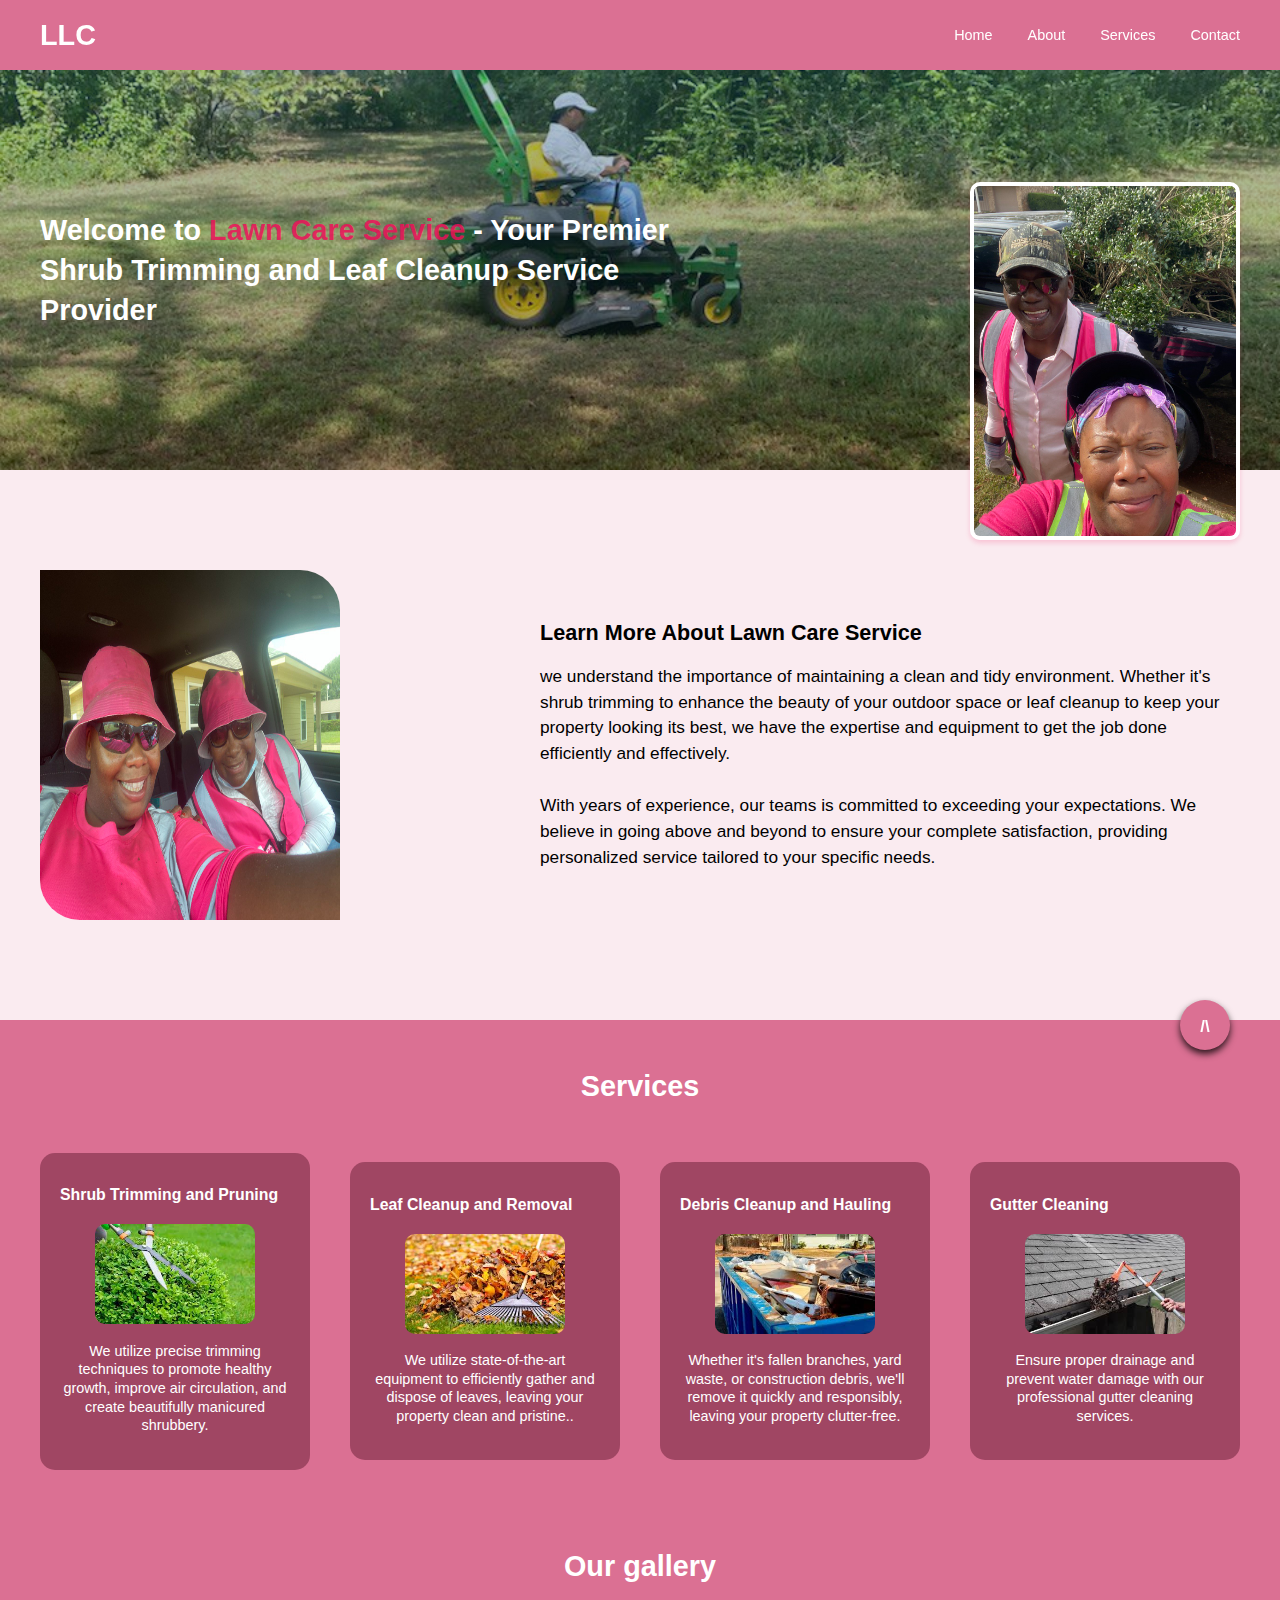
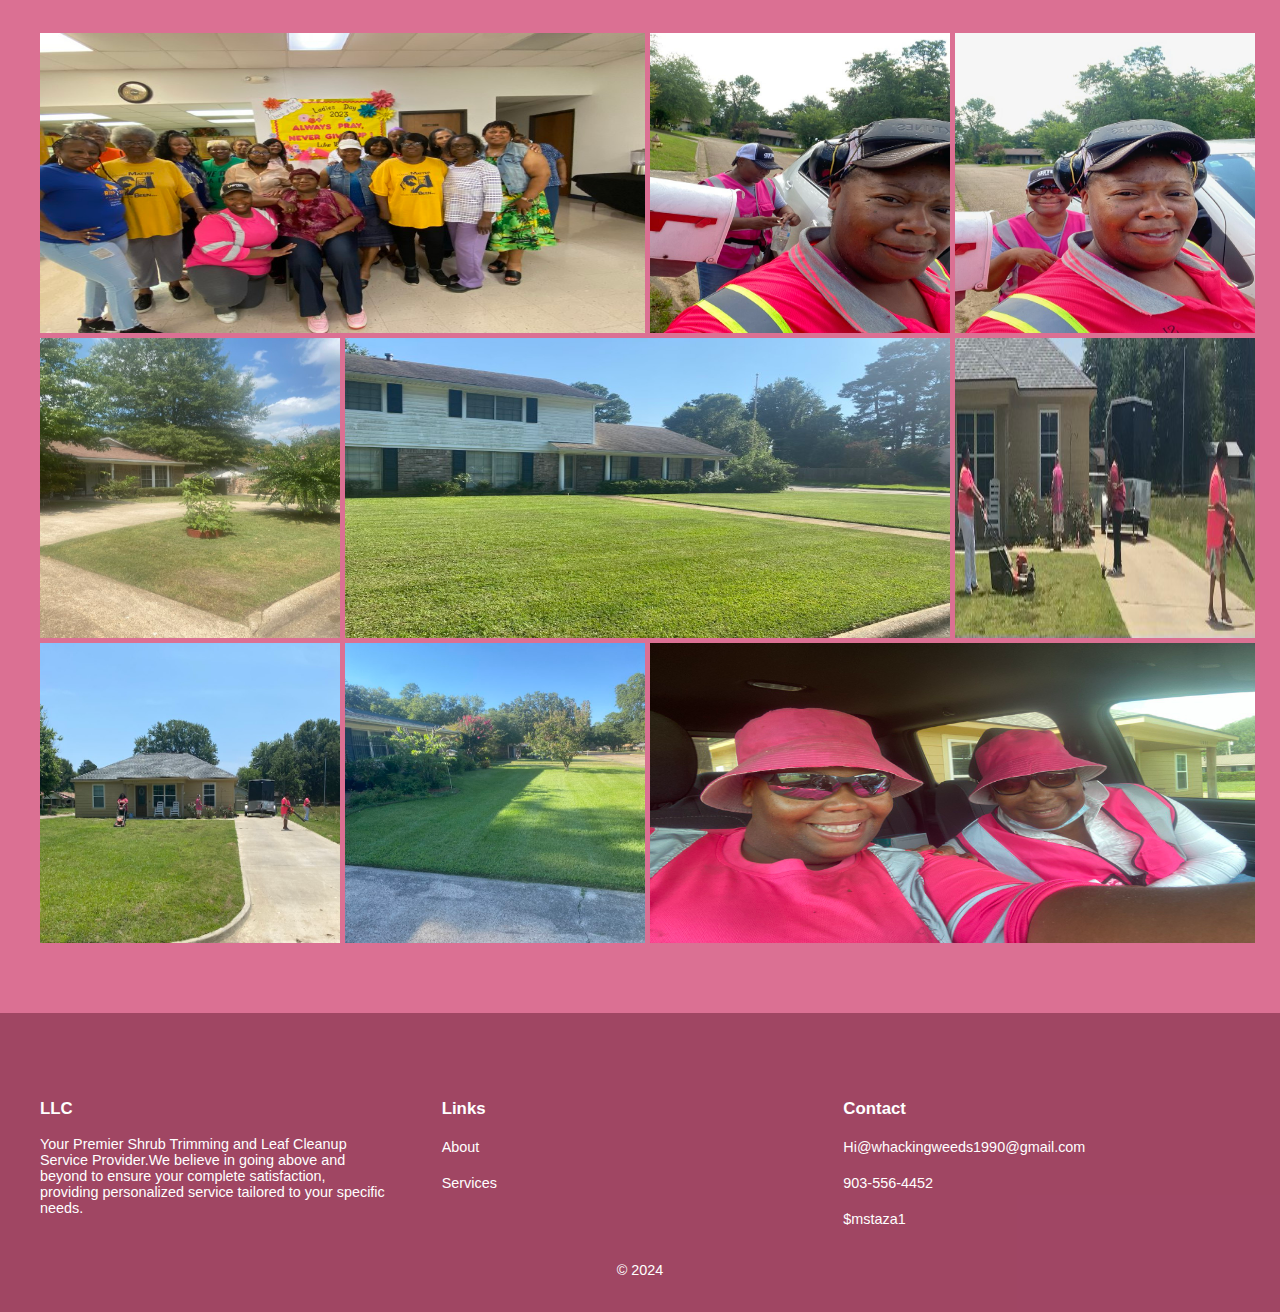
==== index.html @ cf126205 "added copyright" ====
<!DOCTYPE html>
<html lang="en">
  <head>
    <meta charset="UTF-8" />
    <meta name="viewport" content="width=device-width, initial-scale=1.0" />
    <title>Lawanda | She's cutting edge</title>
    <link rel="stylesheet" href="style.css" />
  </head>
  <body>
    <header id="header">
      <div class="container flex">
        <h1>LLC</h1>

        <nav class="flex">
          <li><a href="index.html">Home</a></li>
          <li><a href="#about">About</a></li>
          <li><a href="#services">Services</a></li>
          <li><a href="#contact">Contact</a></li>
        </nav>
      </div>
    </header>

    <a href="#showcase" class="arrow">
      <h3>/\</h3>
    </a>

    <section class="showcase" id="showcase">
      <div class="container flex">
        <h1>
          Welcome to <span class="sp-color"> Lawn Care Service</span> - Your
          Premier Shrub Trimming and Leaf Cleanup Service Provider
        </h1>

        <img src="images/showcase.jpg" alt="" />
      </div>
    </section>

    <section class="about" id="about">
      <div class="container flex">
        <img src="images/about.jpg" alt="" />
        <div>
          <h2>Learn More About Lawn Care Service</h2>
          <p>
            we understand the importance of maintaining a clean and tidy
            environment. Whether it's shrub trimming to enhance the beauty of
            your outdoor space or leaf cleanup to keep your property looking its
            best, we have the expertise and equipment to get the job done
            efficiently and effectively. <br />
            <br />
            With years of experience, our teams is committed to exceeding your
            expectations. We believe in going above and beyond to ensure your
            complete satisfaction, providing personalized service tailored to
            your specific needs.
          </p>
        </div>
      </div>
    </section>

    <section class="services" id="services">
      <h1 style="text-align: center">Services</h1>
      <div class="container flex">
        <div class="service">
          <h2>Shrub Trimming and Pruning</h2>
          <img src="images/trim.jpg" alt="" />

          <p>
            We utilize precise trimming techniques to promote healthy growth,
            improve air circulation, and create beautifully manicured shrubbery.
          </p>
        </div>

        <div class="service">
          <h2>Leaf Cleanup and Removal</h2>
          <img src="images/leaf.jpg" alt="" />

          <p>
            We utilize state-of-the-art equipment to efficiently gather and
            dispose of leaves, leaving your property clean and pristine..
          </p>
        </div>

        <div class="service">
          <h2>Debris Cleanup and Hauling</h2>
          <img src="images/debris.jpg" alt="" />

          <p>
            Whether it's fallen branches, yard waste, or construction debris,
            we'll remove it quickly and responsibly, leaving your property
            clutter-free.
          </p>
        </div>
        <div class="service">
          <h2>Gutter Cleaning</h2>
          <img src="images/gutter.jpg" alt="" />

          <p>
            Ensure proper drainage and prevent water damage with our
            professional gutter cleaning services.
          </p>
        </div>
      </div>
    </section>

    <section class="gallery">
      <div class="container">
        <h1 style="text-align: center">Our gallery</h1>

        <div class="grid">
          <img src="images/group.jpg" alt="" />
          <img src="images/one.jpg" alt="" />
          <img src="images/two.jpg" alt="" />
          <img src="images/six.jpg" alt="" />
          <img src="images/five.jpg" alt="" />
          <img src="images/three.jpg" alt="" />
          <img src="images/four.jpg" alt="" />
          <img src="images/seven.jpg" alt="" />
          <img src="images/about.jpg" alt="" />
        </div>
      </div>
    </section>

    <footer id="contact">
      <div class="container grid">
        <div>
          <h3>LLC</h3>
          <p>
            Your Premier Shrub Trimming and Leaf Cleanup Service Provider.We
            believe in going above and beyond to ensure your complete
            satisfaction, providing personalized service tailored to your
            specific needs.
          </p>
        </div>

        <div>
          <h3>Links</h3>
          <li><a href="#about">About</a></li>
          <li><a href="#services">Services</a></li>
        </div>
        <div>
          <h3>Contact</h3>
          <li>
            <a href="mailto:whackingweeds1990@gmail.com"
              >Hi@whackingweeds1990@gmail.com</a
            >
          </li>
          <li><a href="tel:9035564452">903-556-4452</a></li>
          <li>
            <a href="https://cash.app/$mstaza1" target="_blank">$mstaza1</a>
          </li>
        </div>
      </div>

      <p style="text-align: center">&copy; 2024</p>
    </footer>

    <script>
      const header = document.getElementById("header");
      const arrow = document.querySelector(".arrow");

      window.onscroll = () => {
        if (window.pageYOffset > 100) {
          header.classList.add("sticky");
          arrow.style.transform = "translateY(0px)";
        } else {
          header.classList.remove("sticky");
          arrow.style.transform = "translateY(200px)";
        }
      };
    </script>
  </body>
</html>
---- style.css ----
body {
  background: palevioletred;
  font-family: Arial, Helvetica, sans-serif;
  color: #fff;
  margin: 0;
  padding: 0;
  position: relative;
  overflow-x: hidden;
}

html {
  scroll-behavior: smooth;
  font-size: 90%;
}

h1 {
  margin: 0;
}

li {
  list-style: none;
}

a {
  text-decoration: none;
  color: #fff;
}

img {
  height: 300px;
}

.container {
  max-width: 1200px;
  margin: auto;
  padding: 0px 40px;
}

.flex {
  display: flex;
  justify-content: space-between;
  align-items: center;
}

nav {
  gap: 35px;
}
header {
  position: sticky;
  backdrop-filter: blur(3px);
}

header .container {
  height: 70px;
}

.sticky {
  position: fixed;
  top: 0;
  color: rgba(241, 13, 89, 0.815);
  background-color: #ffffffa8;
  width: 100%;
  animation: bgOutSlowly 0.2s ease-in-out;
  z-index: 1000;
}

@keyframes bgOutSlowly {
  0% {
    height: 0px;
    opacity: 0;
  }

  100% {
    height: 70px;
    opacity: 1;
  }
}

.sticky a {
  color: rgba(241, 13, 89, 0.815);
}
header h1 {
  font-family: Verdana, Geneva, Tahoma, sans-serif;
  cursor: pointer;
}

.showcase {
  background: linear-gradient(#06507a52, #0000005b), url("./images/bg.jpg");
  height: 400px;
  background-repeat: no-repeat;
  background-size: cover;
  background-position: center;
  margin: 0;
  width: 100%;

}

.showcase h1 {
  max-width: 700px;
  line-height: 1.4em;
  font-size: 2em;
}

.showcase .flex {
  height: 100%;
  width: 100%;


}

.sp-color {
  color: rgba(241, 13, 89, 0.815);
}

.showcase .flex img {
  align-self: flex-end;
  border: 4px solid #fff;
  height: 350px;
  margin-bottom: -70px;
  border-radius: 10px;
  box-shadow: 0px 3px 5px rgba(241, 13, 89, 0.171);
}

.about {
  background-color: #ffffffdc;
  padding: 100px 0px;
  color: #000;
}

.about img {
  border-radius: 0px 40px 0px 40px;
  height: 350px;
  width: 300px;
}

.about .flex div {
  max-width: 700px;
}

.about p {
  line-height: 1.5em;
  font-size: 1.2em;
}

.services {
  padding-top: 50px;
}

.service {
  margin-top: 50px;
  text-align: center;
  max-width: 230px;
  background-color: rgba(78, 12, 34, 0.418);
  padding: 20px;
  border-radius: 15px;
  cursor: pointer;
}

.service img {
  height: 100px;
  width: 160px;
  border-radius: 10px;
}

.service h2 {
  font-size: 1.1em;
  text-align: start;
  margin-bottom: 20px;
}

.service p {
  text-align: center;
  line-height: 1.3em;
}

.gallery {
  margin-top: 80px;
}

.grid {
  margin-top: 50px;
  display: grid;
  grid-template-columns: repeat(4, 1fr);
  gap: 5px;
}

.grid img:first-child {
  grid-column: 1 / span 2;
  width: 100%;
}
.grid img:last-child {
  grid-column: span 2;
  width: 100%;
}

.grid img:nth-child(5) {
  grid-column: span 2;
  width: 100%;
}

.grid img {
  width: 300px;
  cursor: pointer;
  transition: 0.5s;
}

.grid img:hover {
  transform: scale(1.1);
}

footer {
  background-color: rgba(78, 12, 34, 0.418);
  padding: 20px 0px;
  margin-top: 70px;
}

footer .grid {
  grid-template-columns: repeat(3, 1fr);
}

footer li {
  margin: 20px 0px;
}

footer .grid div:first-child {
  margin-right: 50px;
}

.arrow {
  background-color: palevioletred;
  position: fixed;
  bottom: 50px;
  right: 50px;
  height: 50px;
  width: 50px;
  text-align: center;
  border-radius: 50%;
  box-shadow: 0px 4px 7px rgba(0, 0, 0, 0.8);
  cursor: pointer;
  z-index: 100;
  transform: translateY(200px);
  transition: 0.5s;
}

@media (max-width: 800px) {

  header h1 {
    font-size: x-large;
  }

  nav {
    margin-bottom: 10px;
  }
  .flex {
    flex-direction: column;
  }
  .grid {
    grid-template-columns: 1fr;
    align-items: center;
  }

  .about .flex {
    flex-direction: column-reverse;
  }

  nav.flex {
    flex-direction: row;
  }
  .grid img:first-child {
    grid-column: span 1;
  }
  .grid img:last-child {
    grid-column: span 1;
  }

  .grid img:nth-child(5) {
    grid-column: span 1;
  }

  .grid img {
    width: 100%;
    cursor: pointer;
    transition: 0.5s;
  }
  footer .grid {
    grid-template-columns: 1fr;
  }

  footer .grid div:first-child {
    margin-right: 0px;
    line-height: 1.5em;
  }

  .showcase {
    min-height: 400px;
  }
  
  .showcase h1 {
    max-width: 400px;
    margin: auto;
    font-size: 1.8em;
  }
  
  .showcase .flex {
    height: 100%;
    width: 100%;
    margin-left: -40px;
  }
  
  
  .showcase .flex img {
    align-self: center;
    height: 300px;
    margin-bottom: -130px;

  }

  .about {
   padding-top: 170px;
  }

  .about img {
  margin-top: 50px;
  }
}
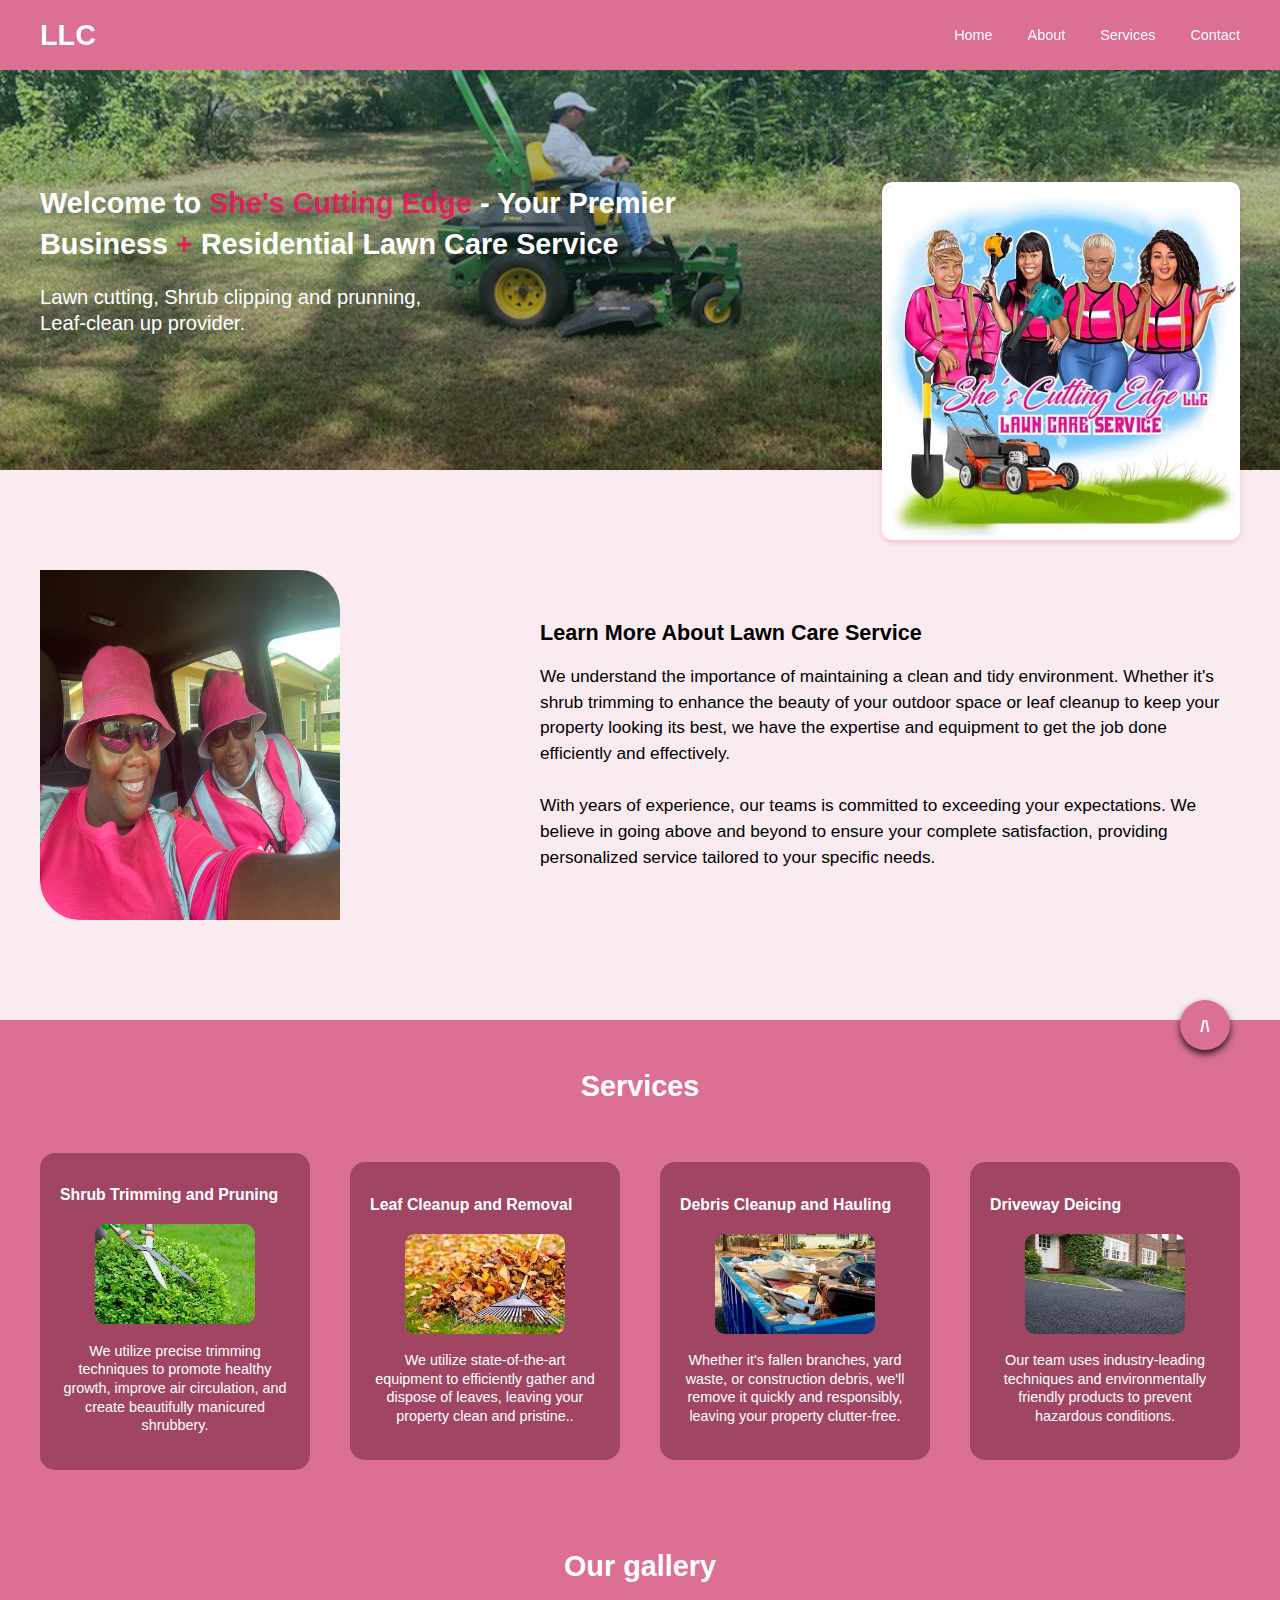
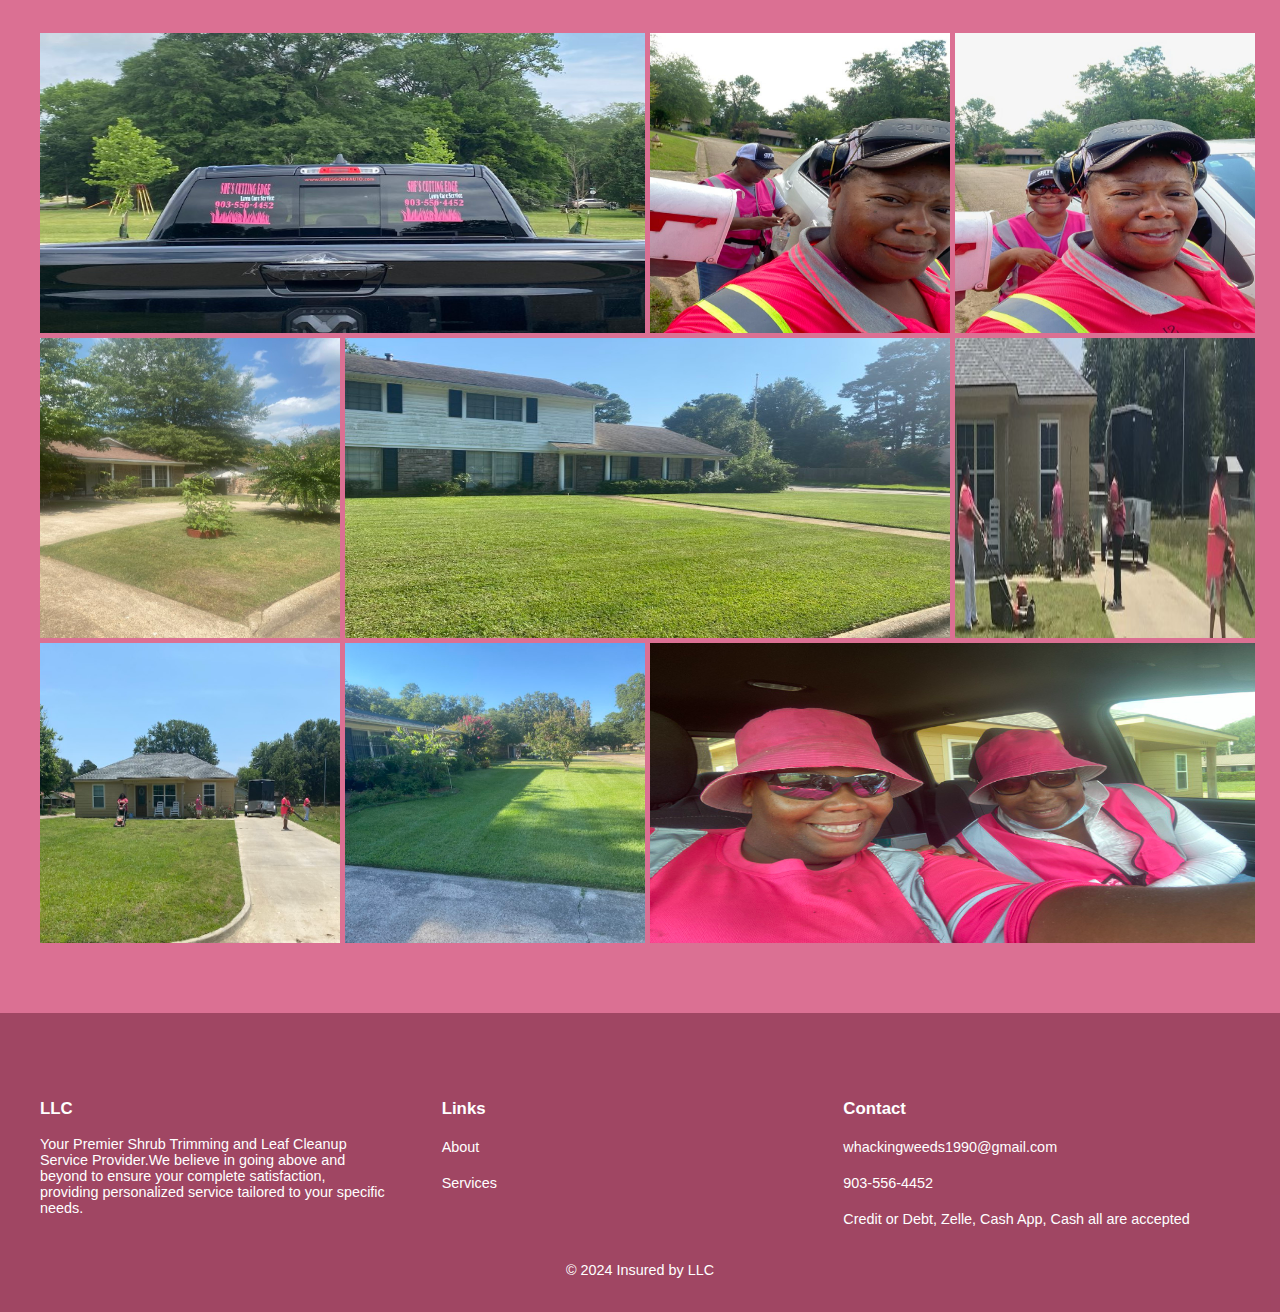
==== commit 56e72c5f: "modified" ====
--- a/index.html
+++ b/index.html
@@ -26,10 +26,17 @@
 
     <section class="showcase" id="showcase">
       <div class="container flex">
-        <h1>
-          Welcome to <span class="sp-color"> Lawn Care Service</span> - Your
-          Premier Shrub Trimming and Leaf Cleanup Service Provider
-        </h1>
+        <div>
+          <h1>
+            Welcome to <span class="sp-color"> She's Cutting Edge</span> - Your
+            Premier Business <span class="sp-color"> +</span> Residential Lawn
+            Care Service
+          </h1>
+
+          <p class="hero-text">
+            Lawn cutting, Shrub clipping and prunning, Leaf-clean up provider.
+          </p>
+        </div>
 
         <img src="images/showcase.jpg" alt="" />
       </div>
@@ -41,7 +48,7 @@
         <div>
           <h2>Learn More About Lawn Care Service</h2>
           <p>
-            we understand the importance of maintaining a clean and tidy
+            We understand the importance of maintaining a clean and tidy
             environment. Whether it's shrub trimming to enhance the beauty of
             your outdoor space or leaf cleanup to keep your property looking its
             best, we have the expertise and equipment to get the job done
@@ -90,12 +97,12 @@
           </p>
         </div>
         <div class="service">
-          <h2>Gutter Cleaning</h2>
-          <img src="images/gutter.jpg" alt="" />
+          <h2>Driveway Deicing</h2>
+          <img src="images/driveway.jpg" alt="" />
 
           <p>
-            Ensure proper drainage and prevent water damage with our
-            professional gutter cleaning services.
+            Our team uses industry-leading techniques and environmentally
+            friendly products to prevent hazardous conditions.
           </p>
         </div>
       </div>
@@ -106,7 +113,7 @@
         <h1 style="text-align: center">Our gallery</h1>
 
         <div class="grid">
-          <img src="images/group.jpg" alt="" />
+          <img src="images/car.jpg" alt="" />
           <img src="images/one.jpg" alt="" />
           <img src="images/two.jpg" alt="" />
           <img src="images/six.jpg" alt="" />
@@ -140,17 +147,18 @@
           <h3>Contact</h3>
           <li>
             <a href="mailto:whackingweeds1990@gmail.com"
-              >Hi@whackingweeds1990@gmail.com</a
+              >whackingweeds1990@gmail.com</a
             >
           </li>
           <li><a href="tel:9035564452">903-556-4452</a></li>
           <li>
-            <a href="https://cash.app/$mstaza1" target="_blank">$mstaza1</a>
+            <!-- <a href="https://cash.app/$mstaza1" target="_blank">$mstaza1</a> -->
+            Credit or Debt, Zelle, Cash App, Cash all are accepted
           </li>
         </div>
       </div>
 
-      <p style="text-align: center">&copy; 2024</p>
+      <p style="text-align: center">&copy; 2024 Insured by LLC</p>
     </footer>
 
     <script>
--- a/style.css
+++ b/style.css
@@ -54,6 +54,12 @@
   height: 70px;
 }
 
+.hero-text {
+  font-size: 1.4em;
+  max-width: 400px;
+  line-height: 1.3em;
+}
+
 .sticky {
   position: fixed;
   top: 0;
@@ -92,7 +98,6 @@
   background-position: center;
   margin: 0;
   width: 100%;
-
 }
 
 .showcase h1 {
@@ -104,8 +109,6 @@
 .showcase .flex {
   height: 100%;
   width: 100%;
-
-
 }
 
 .sp-color {
@@ -243,7 +246,6 @@
 }
 
 @media (max-width: 800px) {
-
   header h1 {
     font-size: x-large;
   }
@@ -294,32 +296,30 @@
   .showcase {
     min-height: 400px;
   }
-  
+
   .showcase h1 {
     max-width: 400px;
     margin: auto;
     font-size: 1.8em;
   }
-  
+
   .showcase .flex {
     height: 100%;
     width: 100%;
     margin-left: -40px;
   }
-  
-  
+
   .showcase .flex img {
     align-self: center;
     height: 300px;
     margin-bottom: -130px;
-
   }
 
   .about {
-   padding-top: 170px;
+    padding-top: 170px;
   }
 
   .about img {
-  margin-top: 50px;
-  }
-}
+    margin-top: 50px;
+  }
+}
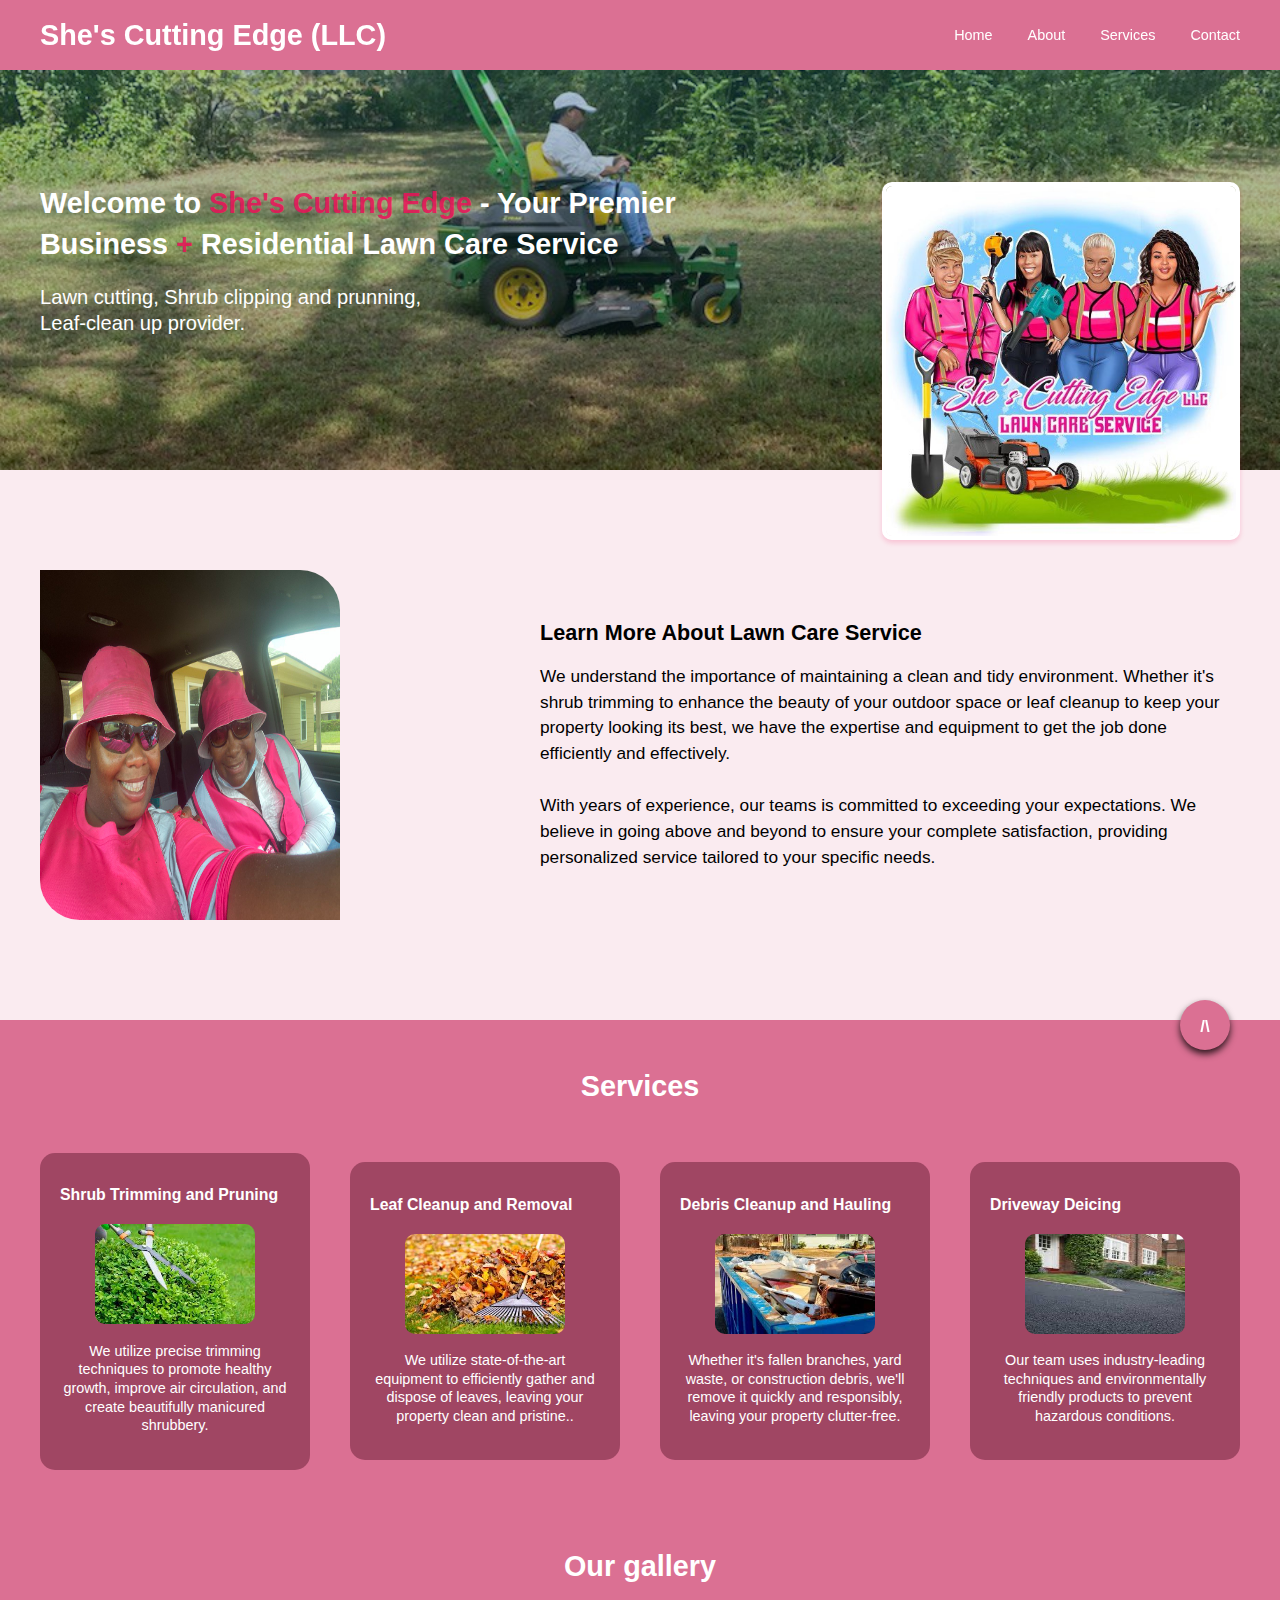
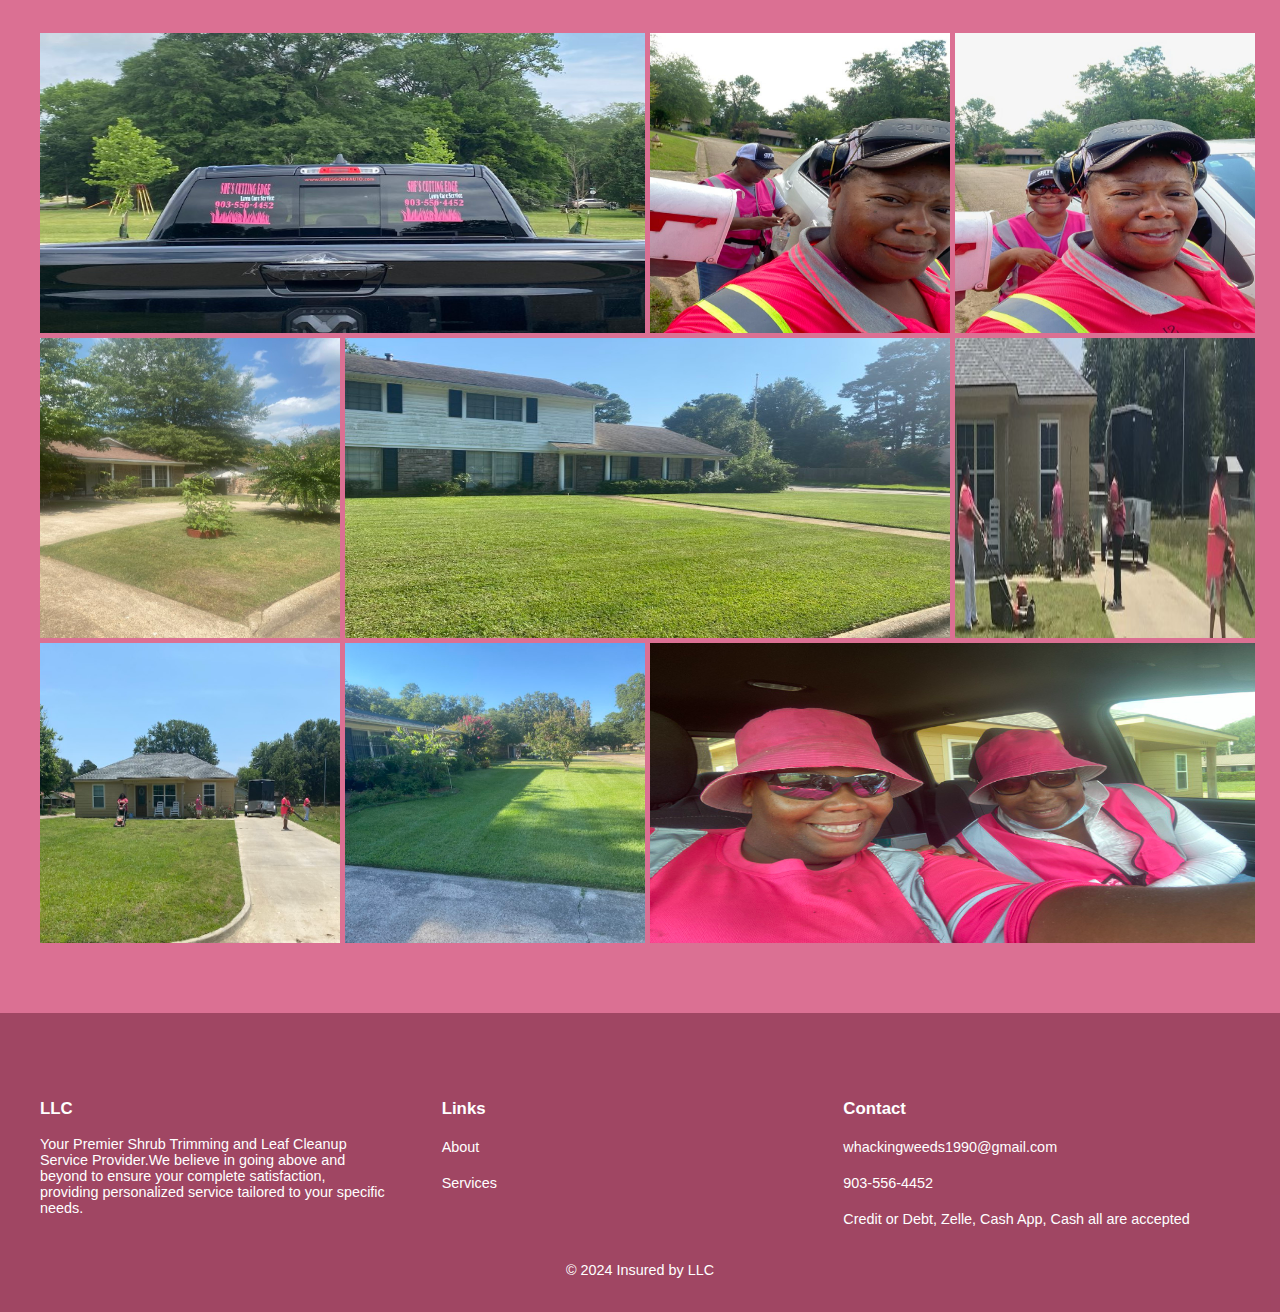
==== commit ef175a59: "change title" ====
--- a/index.html
+++ b/index.html
@@ -9,7 +9,7 @@
   <body>
     <header id="header">
       <div class="container flex">
-        <h1>LLC</h1>
+        <h1>She's Cutting Edge (LLC)</h1>
 
         <nav class="flex">
           <li><a href="index.html">Home</a></li>
@@ -26,7 +26,7 @@
 
     <section class="showcase" id="showcase">
       <div class="container flex">
-        <div>
+        <div class="hero">
           <h1>
             Welcome to <span class="sp-color"> She's Cutting Edge</span> - Your
             Premier Business <span class="sp-color"> +</span> Residential Lawn
@@ -38,7 +38,7 @@
           </p>
         </div>
 
-        <img src="images/showcase.jpg" alt="" />
+        <img src="images/showcase.jpg" alt="" class="hero-img"/>
       </div>
     </section>
 
--- a/style.css
+++ b/style.css
@@ -246,6 +246,14 @@
 }
 
 @media (max-width: 800px) {
+  .hero {
+    margin-top: 50px;
+  }
+
+  .hero-img {
+    margin-top: 20px;
+
+  }
   header h1 {
     font-size: x-large;
   }
@@ -259,6 +267,10 @@
   .grid {
     grid-template-columns: 1fr;
     align-items: center;
+  }
+
+  .about .flex div {
+    padding-top: 50px;
   }
 
   .about .flex {
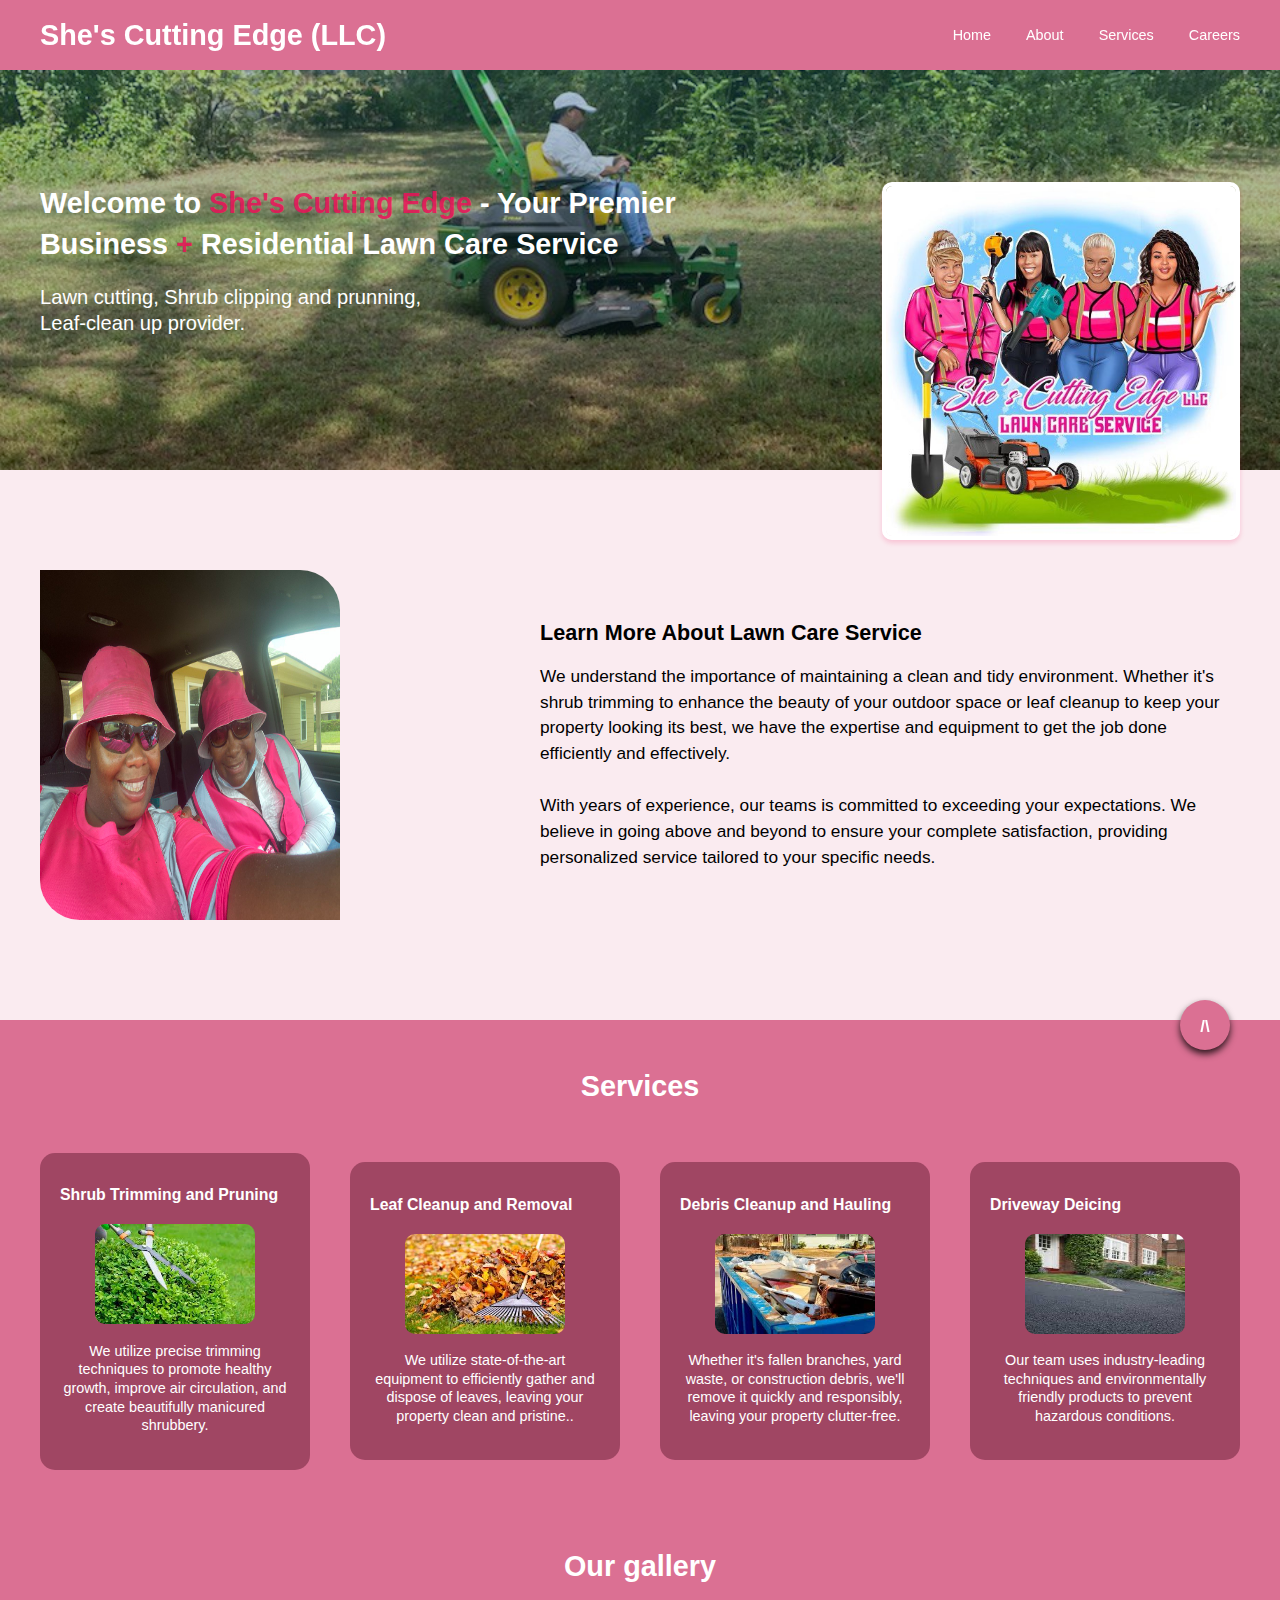
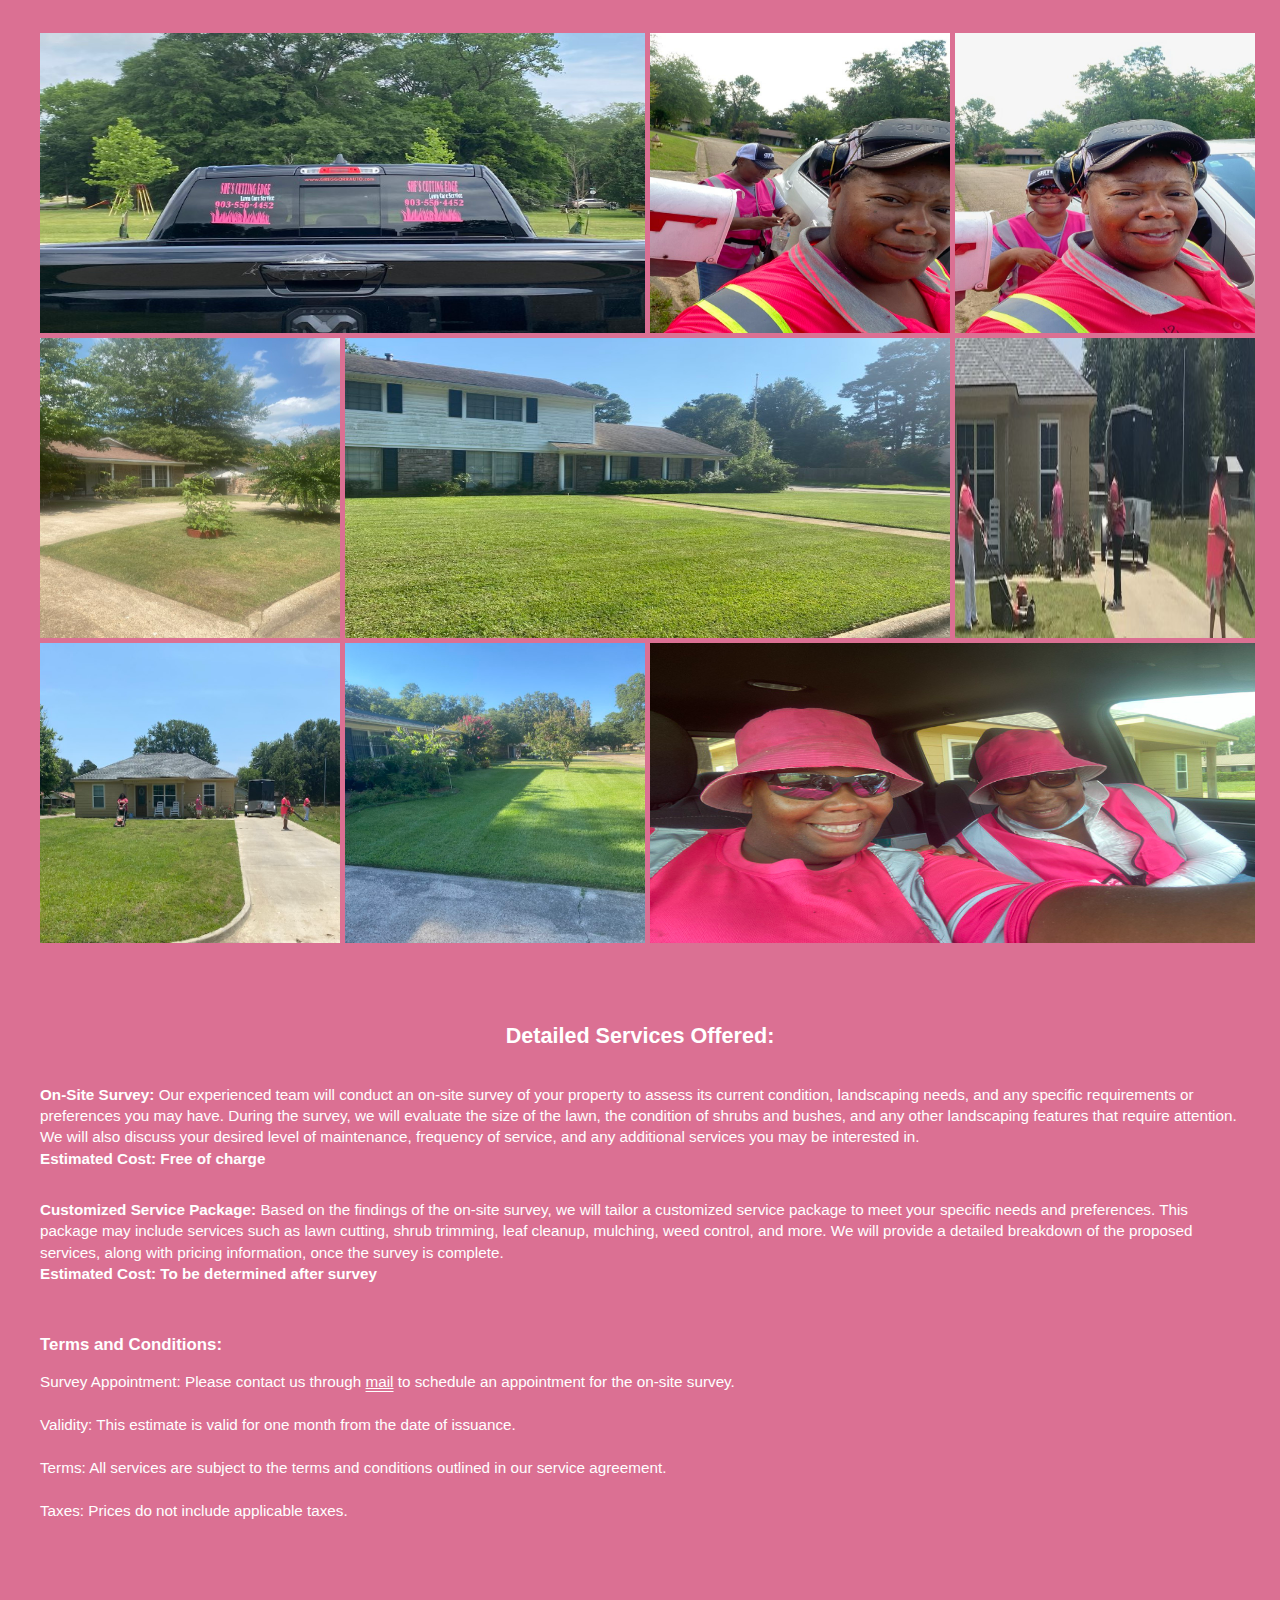
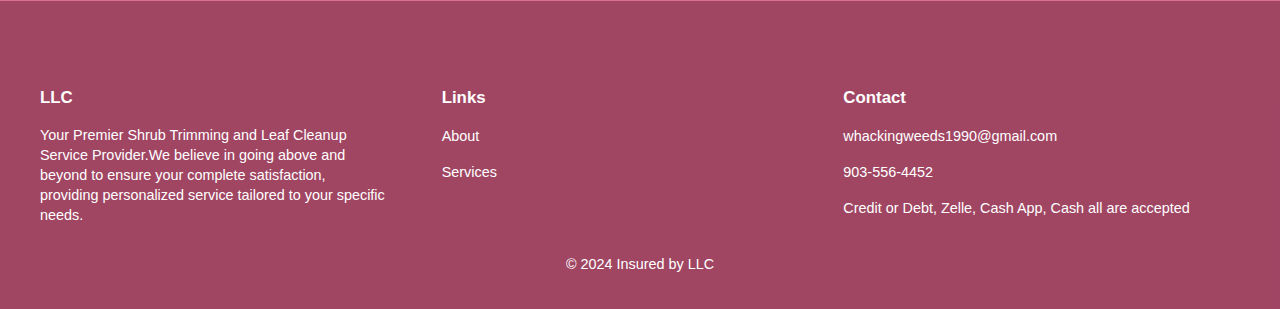
==== commit 65624337: "career page and estimate part" ====
--- a/index.html
+++ b/index.html
@@ -15,7 +15,7 @@
           <li><a href="index.html">Home</a></li>
           <li><a href="#about">About</a></li>
           <li><a href="#services">Services</a></li>
-          <li><a href="#contact">Contact</a></li>
+          <li><a href="careers.html">Careers</a></li>
         </nav>
       </div>
     </header>
@@ -38,7 +38,7 @@
           </p>
         </div>
 
-        <img src="images/showcase.jpg" alt="" class="hero-img"/>
+        <img src="images/showcase.jpg" alt="" class="hero-img" />
       </div>
     </section>
 
@@ -122,6 +122,62 @@
           <img src="images/four.jpg" alt="" />
           <img src="images/seven.jpg" alt="" />
           <img src="images/about.jpg" alt="" />
+        </div>
+      </div>
+    </section>
+
+    <section class="estimate">
+      <div class="container">
+        <div>
+          <h2 style="text-align: center; margin-bottom: 35px">
+            Detailed Services Offered:
+          </h2>
+          <p>
+            <strong>On-Site Survey:</strong>
+
+            Our experienced team will conduct an on-site survey of your property
+            to assess its current condition, landscaping needs, and any specific
+            requirements or preferences you may have. During the survey, we will
+            evaluate the size of the lawn, the condition of shrubs and bushes,
+            and any other landscaping features that require attention. We will
+            also discuss your desired level of maintenance, frequency of
+            service, and any additional services you may be interested in.
+            <br />
+            <b>Estimated Cost: Free of charge</b>
+          </p>
+
+          <p>
+            <strong>Customized Service Package:</strong>
+
+            Based on the findings of the on-site survey, we will tailor a
+            customized service package to meet your specific needs and
+            preferences. This package may include services such as lawn cutting,
+            shrub trimming, leaf cleanup, mulching, weed control, and more. We
+            will provide a detailed breakdown of the proposed services, along
+            with pricing information, once the survey is complete. <br />
+            <b> Estimated Cost: To be determined after survey</b>
+          </p>
+        </div>
+
+        <div class="terms">
+          <h3>Terms and Conditions:</h3>
+          <p>
+            Survey Appointment: Please contact us through
+            <a
+              href="mailto:whackingweeds1990@gmail.com"
+              style="text-decoration: underline double"
+              >mail</a
+            >
+            to schedule an appointment for the on-site survey. <br />
+            <br />
+            Validity: This estimate is valid for one month from the date of
+            issuance. <br />
+            <br />
+            Terms: All services are subject to the terms and conditions outlined
+            in our service agreement. <br />
+            <br />
+            Taxes: Prices do not include applicable taxes.
+          </p>
         </div>
       </div>
     </section>
--- a/style.css
+++ b/style.css
@@ -24,6 +24,10 @@
 a {
   text-decoration: none;
   color: #fff;
+}
+
+p {
+  line-height: 1.4em;
 }
 
 img {
@@ -245,17 +249,64 @@
   transition: 0.5s;
 }
 
+/* Career Page */
+.why .flex {
+  padding-top: 40px;
+  gap: 50px;
+}
+
+.why .flex {
+  font-size: 1.2em;
+}
+
+.estimate {
+  margin: 80px 0px;
+}
+
+.estimate p {
+  font-size: 1.06em;
+  line-height: 1.4em;
+  margin-bottom: 30px;
+}
+
+.terms {
+  margin-top: 50px;
+}
+
+.btn {
+  display: inline-block;
+  background-color: #ffffffdc;
+  color: palevioletred;
+  padding: 15px 25px;
+  border-radius: 5px;
+  cursor: pointer;
+  transition: 0.5s;
+}
+
+.btn:hover {
+  background: transparent;
+  color: #fff;
+  border: 1px solid #fff;
+}
+
+li .btn {
+  padding: 10px 20px;
+}
+
 @media (max-width: 800px) {
+  li .btn {
+    padding: 5px 20px;
+  }
+
   .hero {
     margin-top: 50px;
   }
 
   .hero-img {
     margin-top: 20px;
-
   }
   header h1 {
-    font-size: x-large;
+    font-size: 20px;
   }
 
   nav {
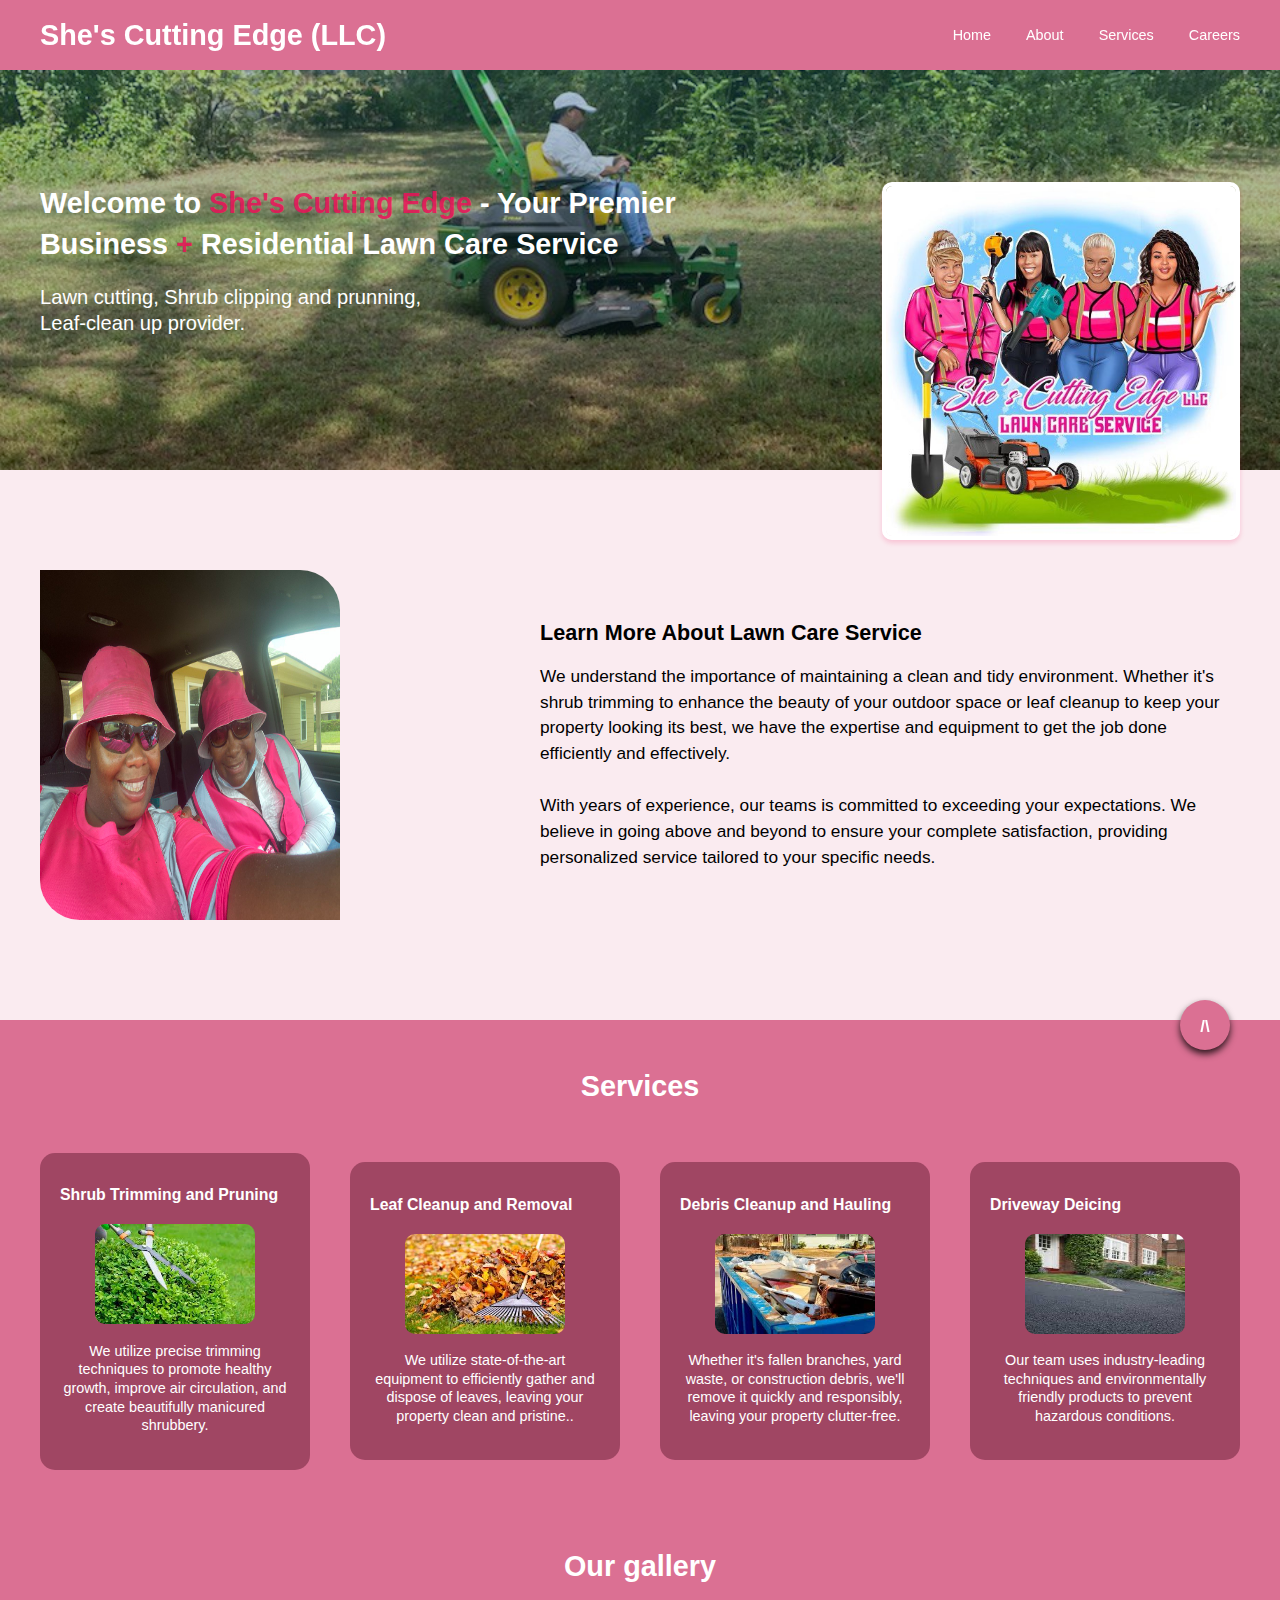
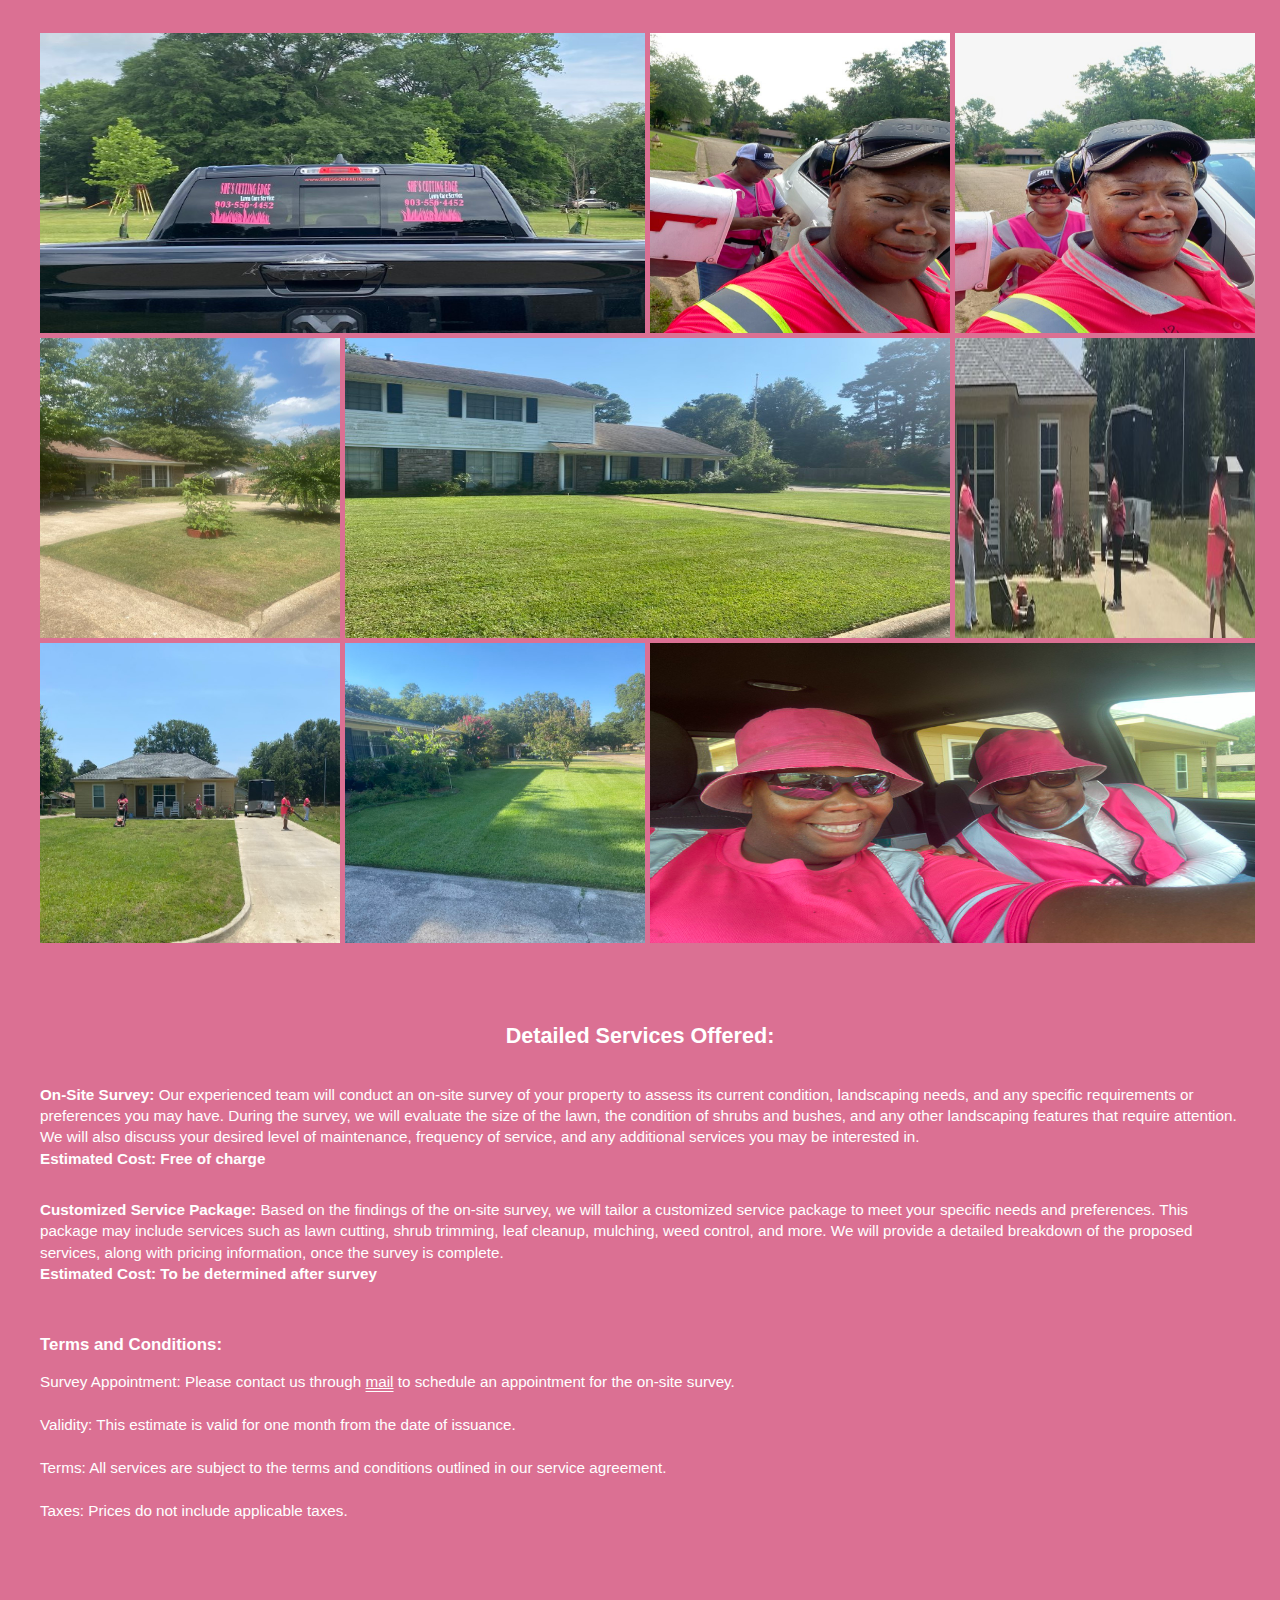
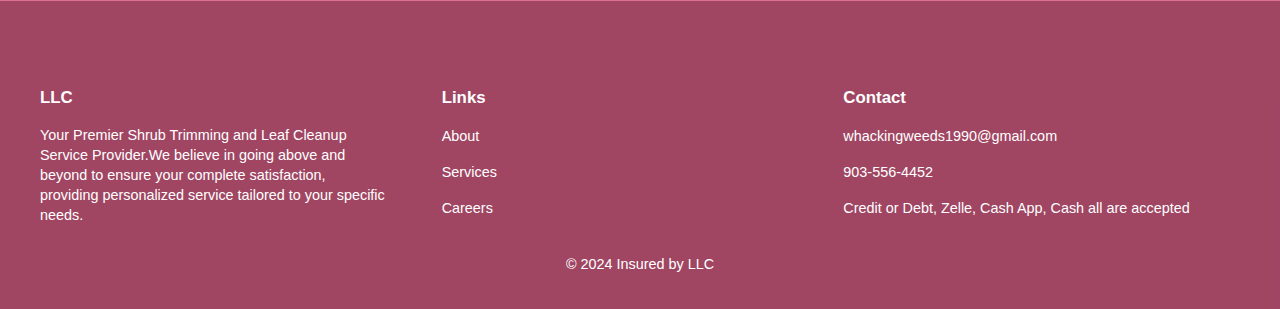
==== commit 38e6da02: "added career link to footer" ====
--- a/index.html
+++ b/index.html
@@ -198,6 +198,7 @@
           <h3>Links</h3>
           <li><a href="#about">About</a></li>
           <li><a href="#services">Services</a></li>
+          <li><a href="careers.html">Careers</a></li>
         </div>
         <div>
           <h3>Contact</h3>
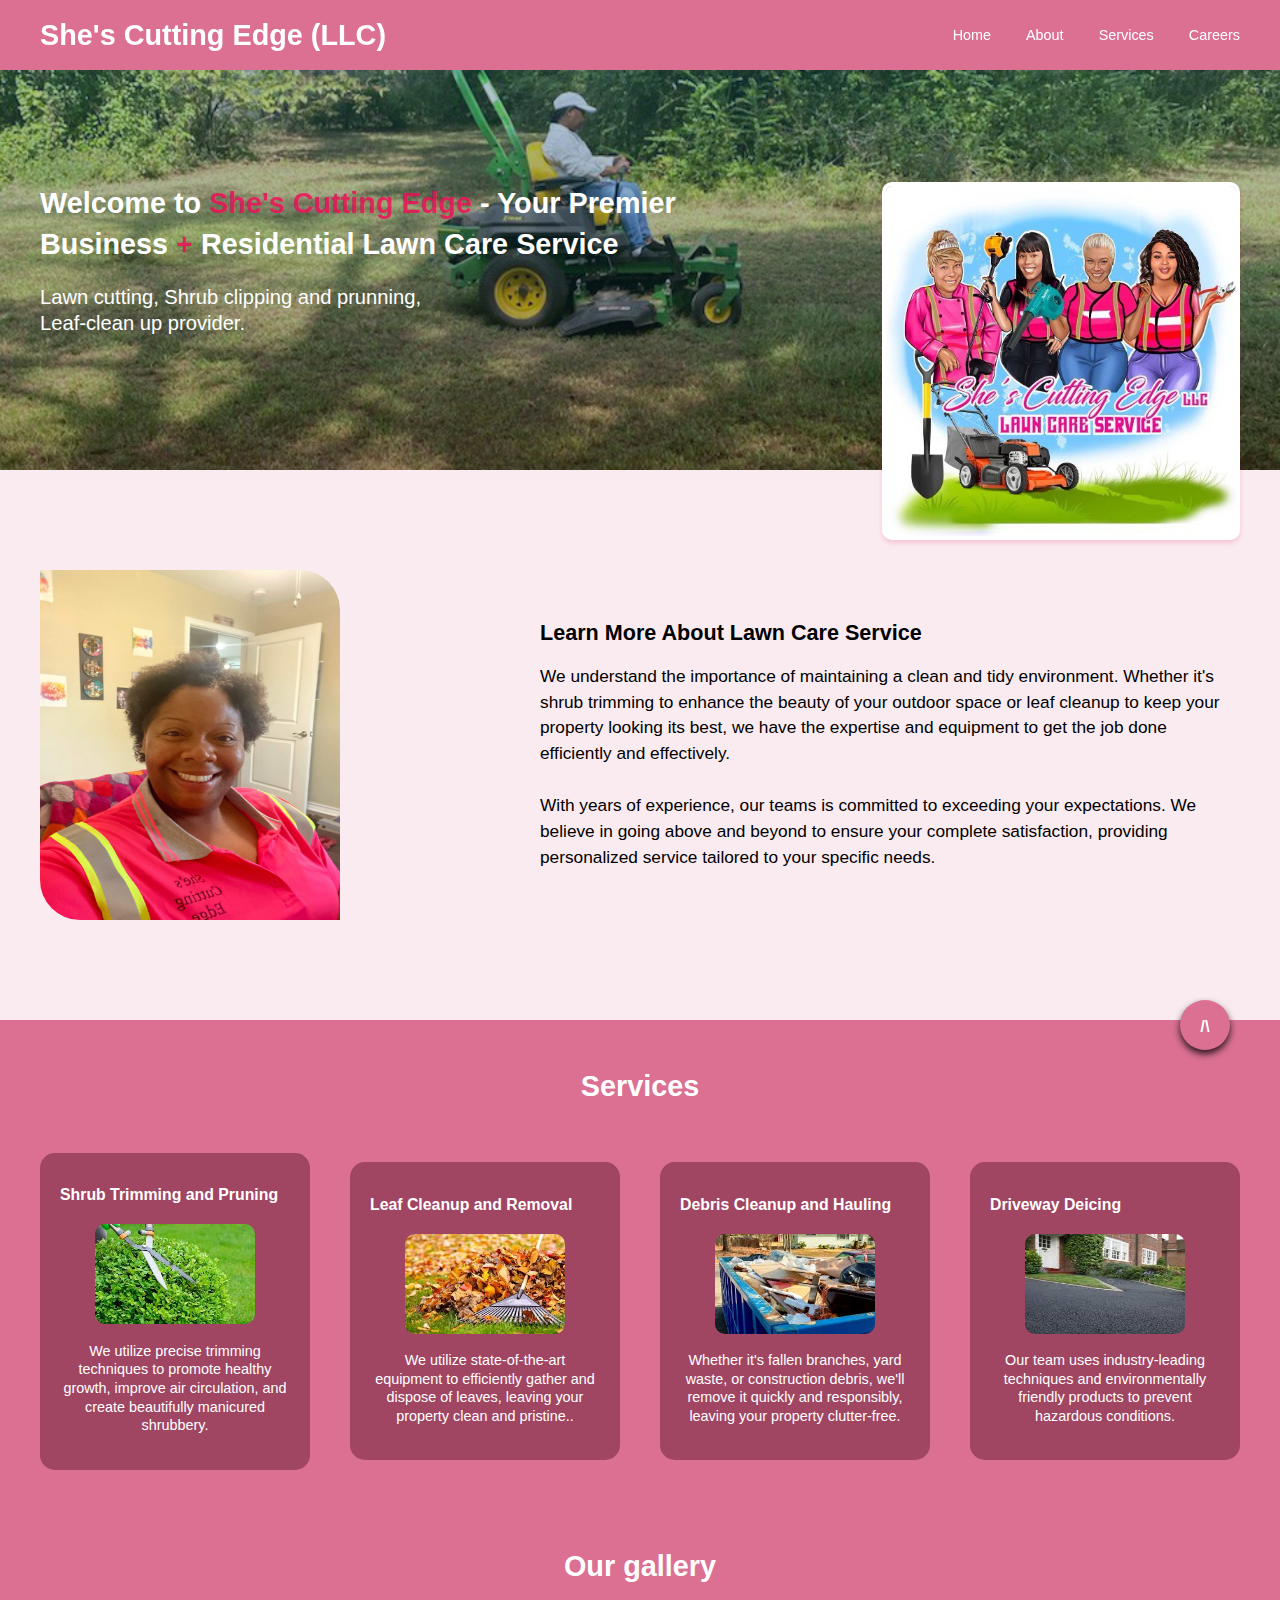
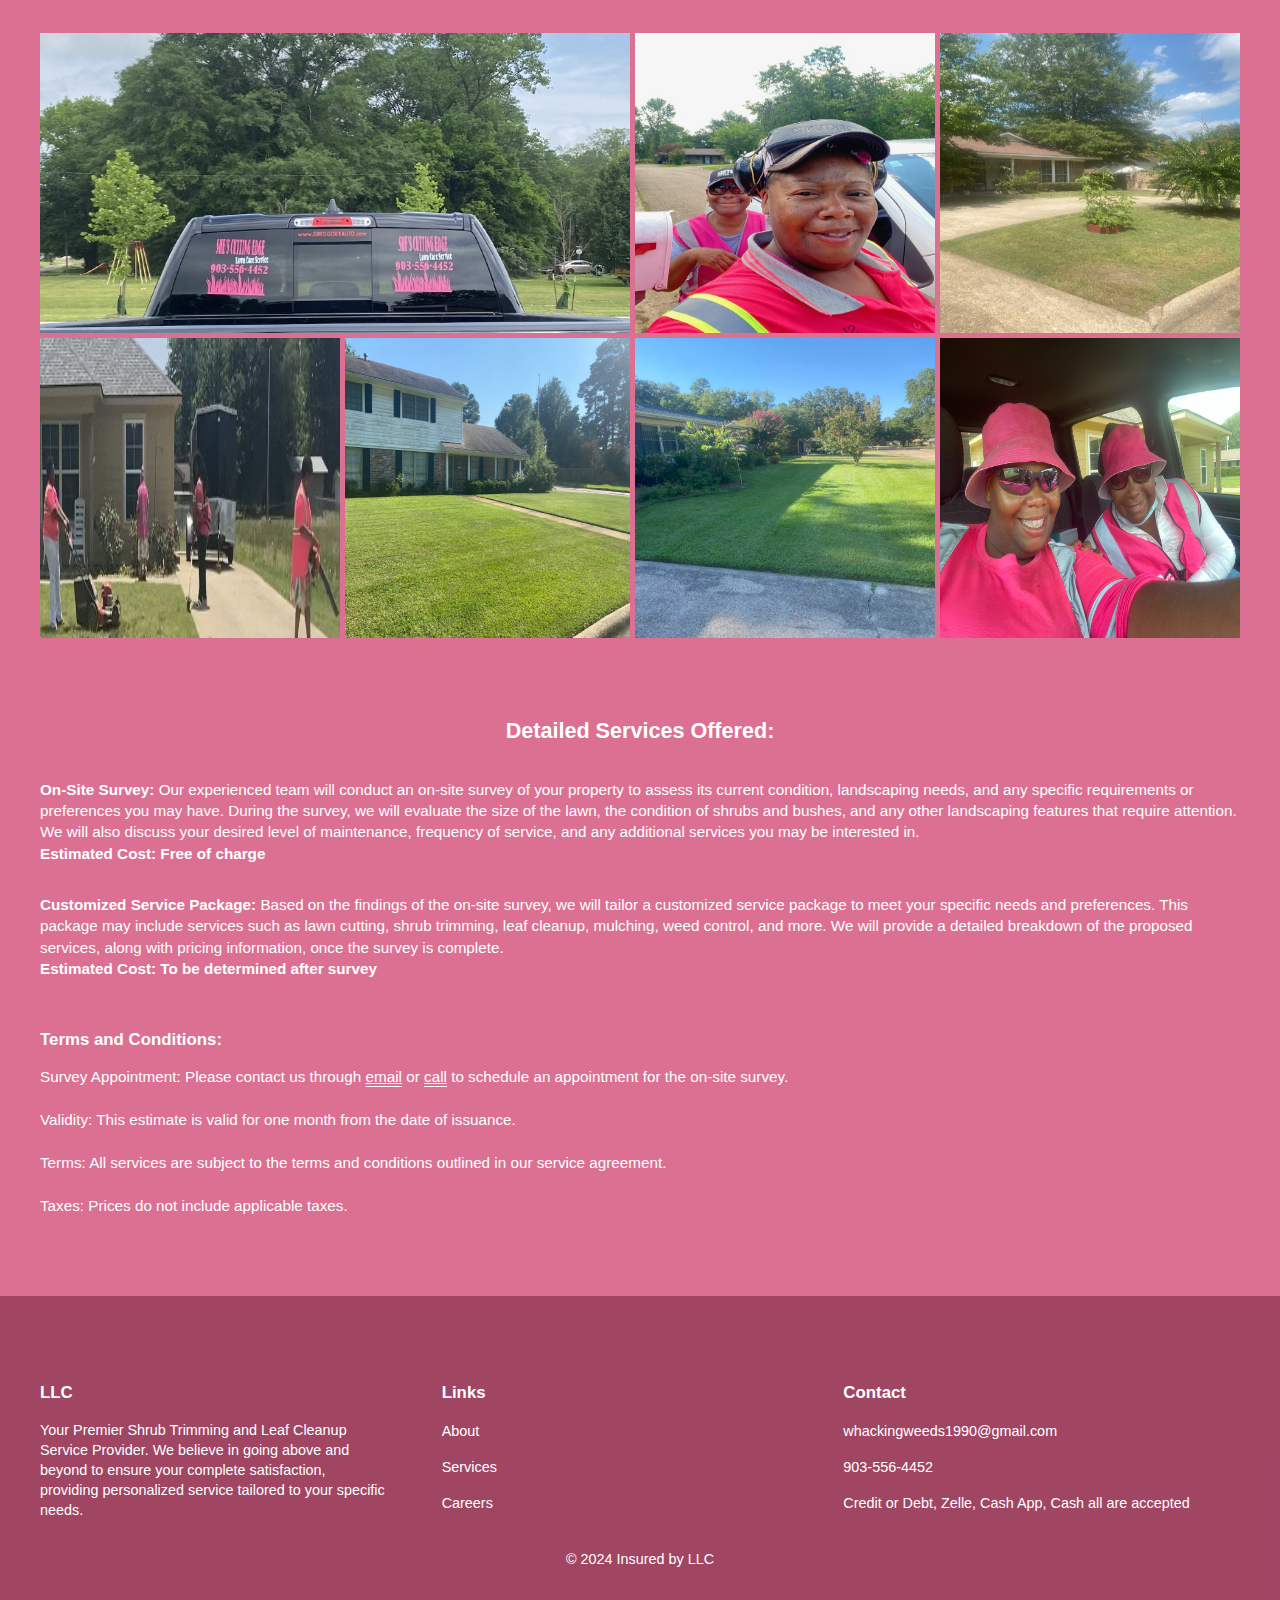
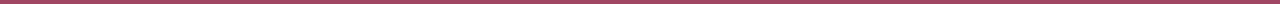
==== commit 395564d6: "modified" ====
--- a/index.html
+++ b/index.html
@@ -44,7 +44,7 @@
 
     <section class="about" id="about">
       <div class="container flex">
-        <img src="images/about.jpg" alt="" />
+        <img src="images/woman.jpg" alt="" />
         <div>
           <h2>Learn More About Lawn Care Service</h2>
           <p>
@@ -114,12 +114,12 @@
 
         <div class="grid">
           <img src="images/car.jpg" alt="" />
-          <img src="images/one.jpg" alt="" />
+          <!-- <img src="images/one.jpg" alt="" /> -->
           <img src="images/two.jpg" alt="" />
           <img src="images/six.jpg" alt="" />
+          <img src="images/three.jpg" alt="" />
           <img src="images/five.jpg" alt="" />
-          <img src="images/three.jpg" alt="" />
-          <img src="images/four.jpg" alt="" />
+          <!-- <img src="images/four.jpg" alt="" /> -->
           <img src="images/seven.jpg" alt="" />
           <img src="images/about.jpg" alt="" />
         </div>
@@ -166,7 +166,11 @@
             <a
               href="mailto:whackingweeds1990@gmail.com"
               style="text-decoration: underline double"
-              >mail</a
+              >email</a
+            >
+            or
+            <a href="tel:9035564452" style="text-decoration: underline double"
+              >call</a
             >
             to schedule an appointment for the on-site survey. <br />
             <br />
@@ -187,7 +191,7 @@
         <div>
           <h3>LLC</h3>
           <p>
-            Your Premier Shrub Trimming and Leaf Cleanup Service Provider.We
+            Your Premier Shrub Trimming and Leaf Cleanup Service Provider. We
             believe in going above and beyond to ensure your complete
             satisfaction, providing personalized service tailored to your
             specific needs.
--- a/style.css
+++ b/style.css
@@ -196,12 +196,12 @@
   width: 100%;
 }
 .grid img:last-child {
-  grid-column: span 2;
+  /* grid-column: span 2; */
   width: 100%;
 }
 
 .grid img:nth-child(5) {
-  grid-column: span 2;
+  /* grid-column: span 2; */
   width: 100%;
 }
 
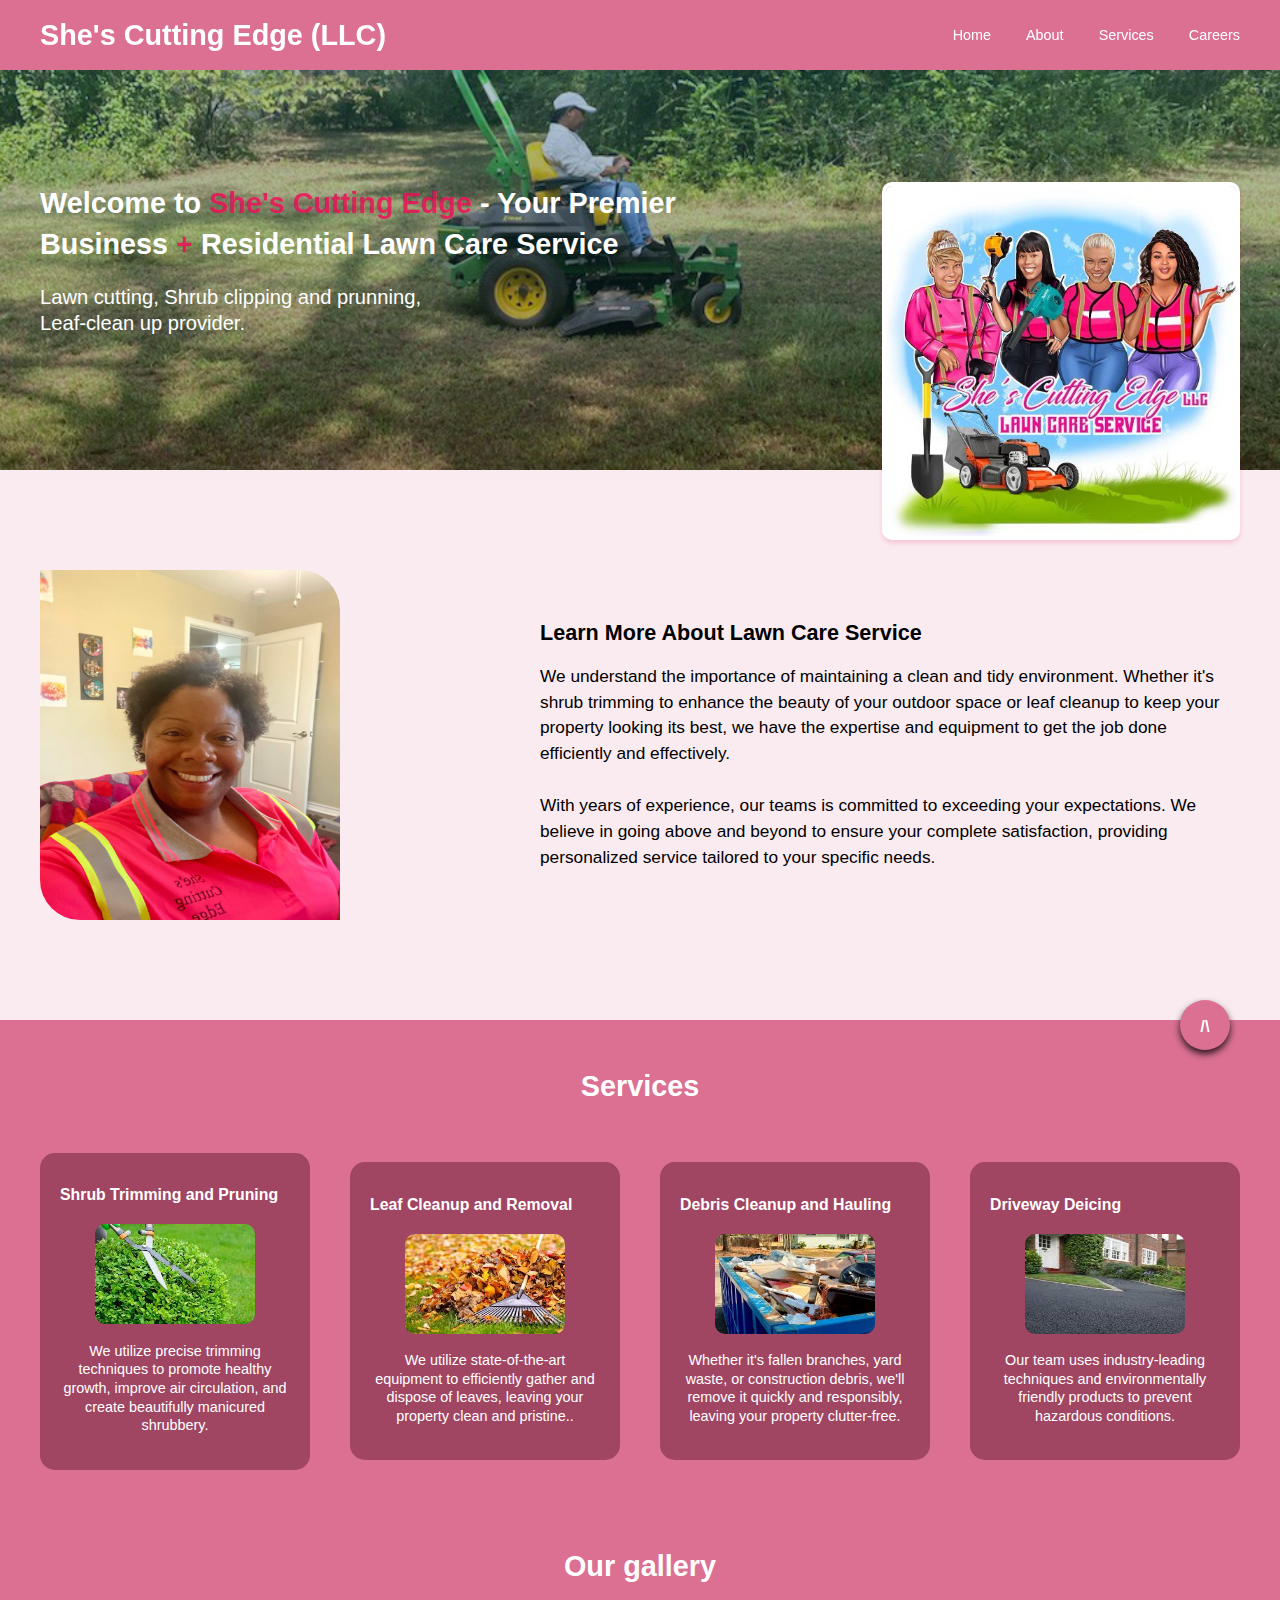
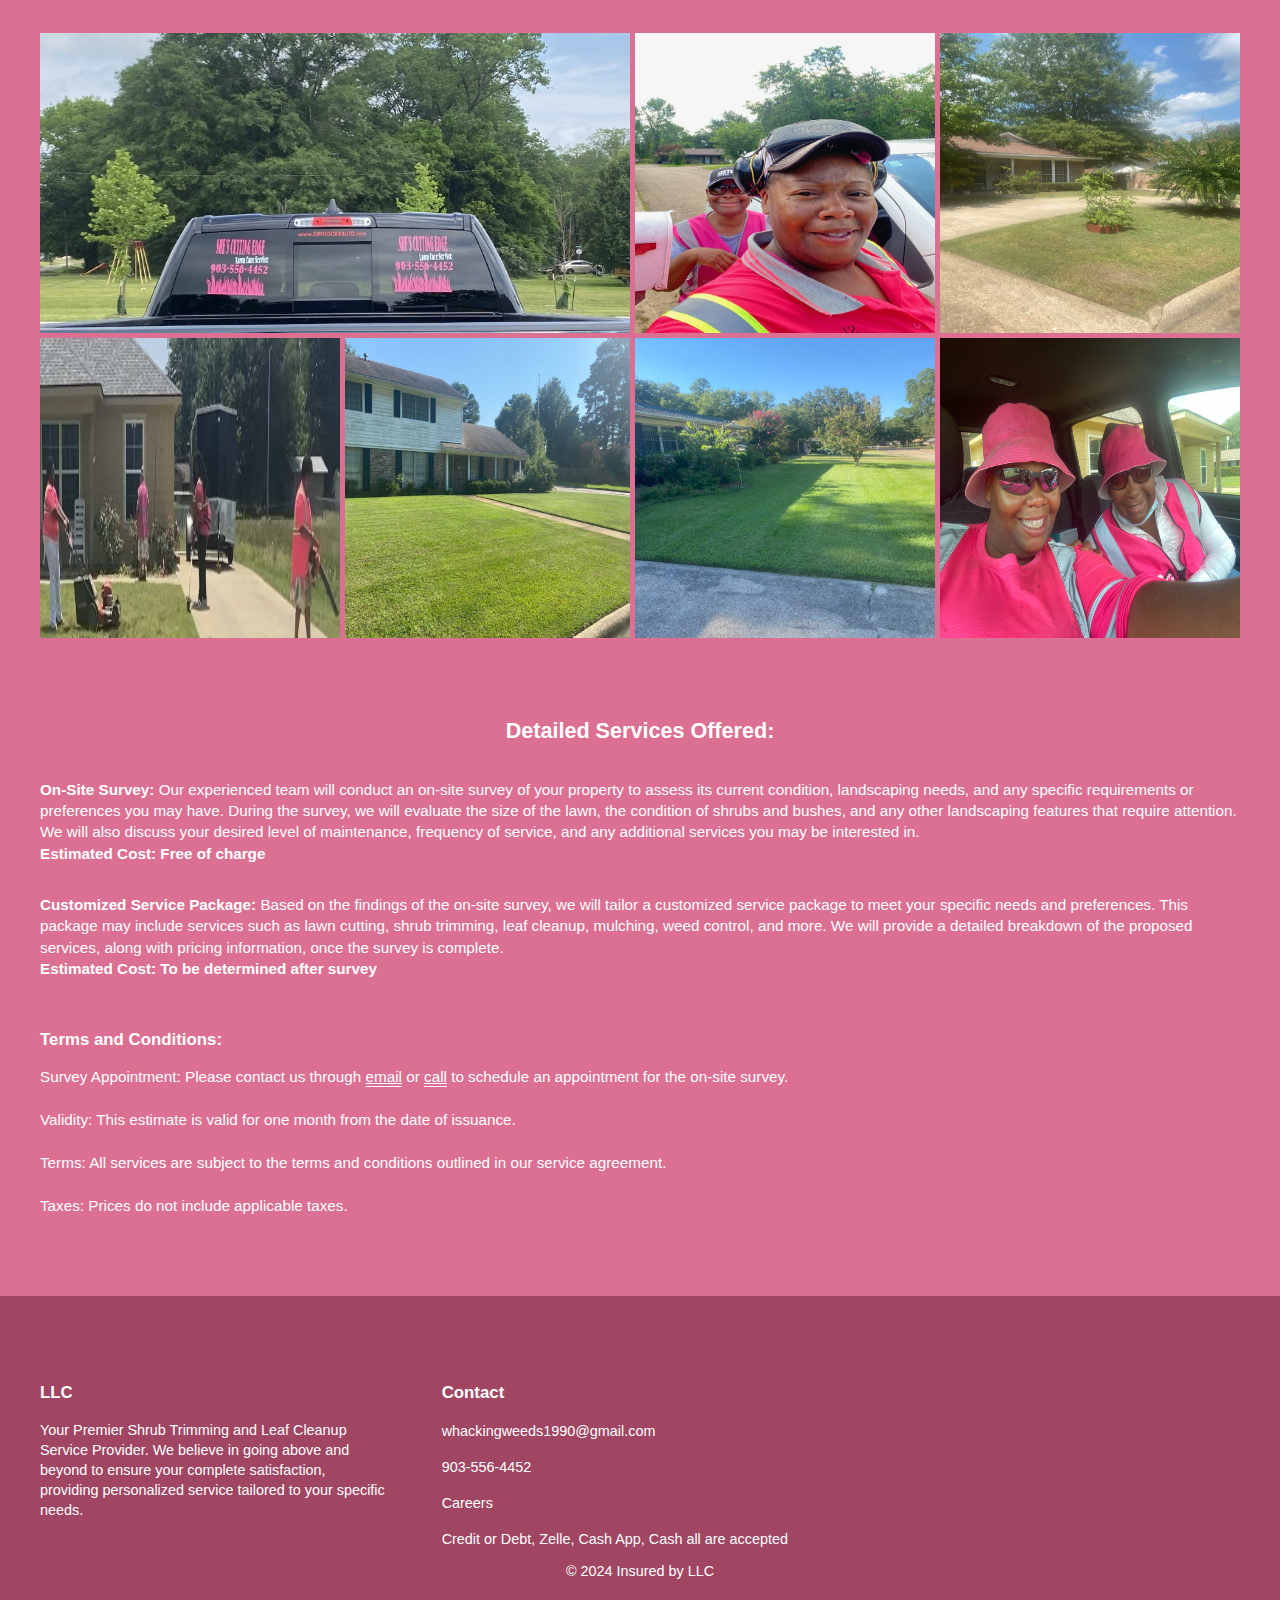
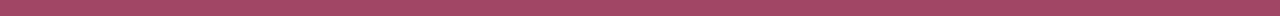
==== commit 77d10b74: "RM footer link" ====
--- a/index.html
+++ b/index.html
@@ -198,12 +198,12 @@
           </p>
         </div>
 
-        <div>
+        <!-- <div>
           <h3>Links</h3>
           <li><a href="#about">About</a></li>
           <li><a href="#services">Services</a></li>
-          <li><a href="careers.html">Careers</a></li>
-        </div>
+          
+        </div> -->
         <div>
           <h3>Contact</h3>
           <li>
@@ -214,6 +214,7 @@
           <li><a href="tel:9035564452">903-556-4452</a></li>
           <li>
             <!-- <a href="https://cash.app/$mstaza1" target="_blank">$mstaza1</a> -->
+            <li><a href="careers.html">Careers</a></li>
             Credit or Debt, Zelle, Cash App, Cash all are accepted
           </li>
         </div>
